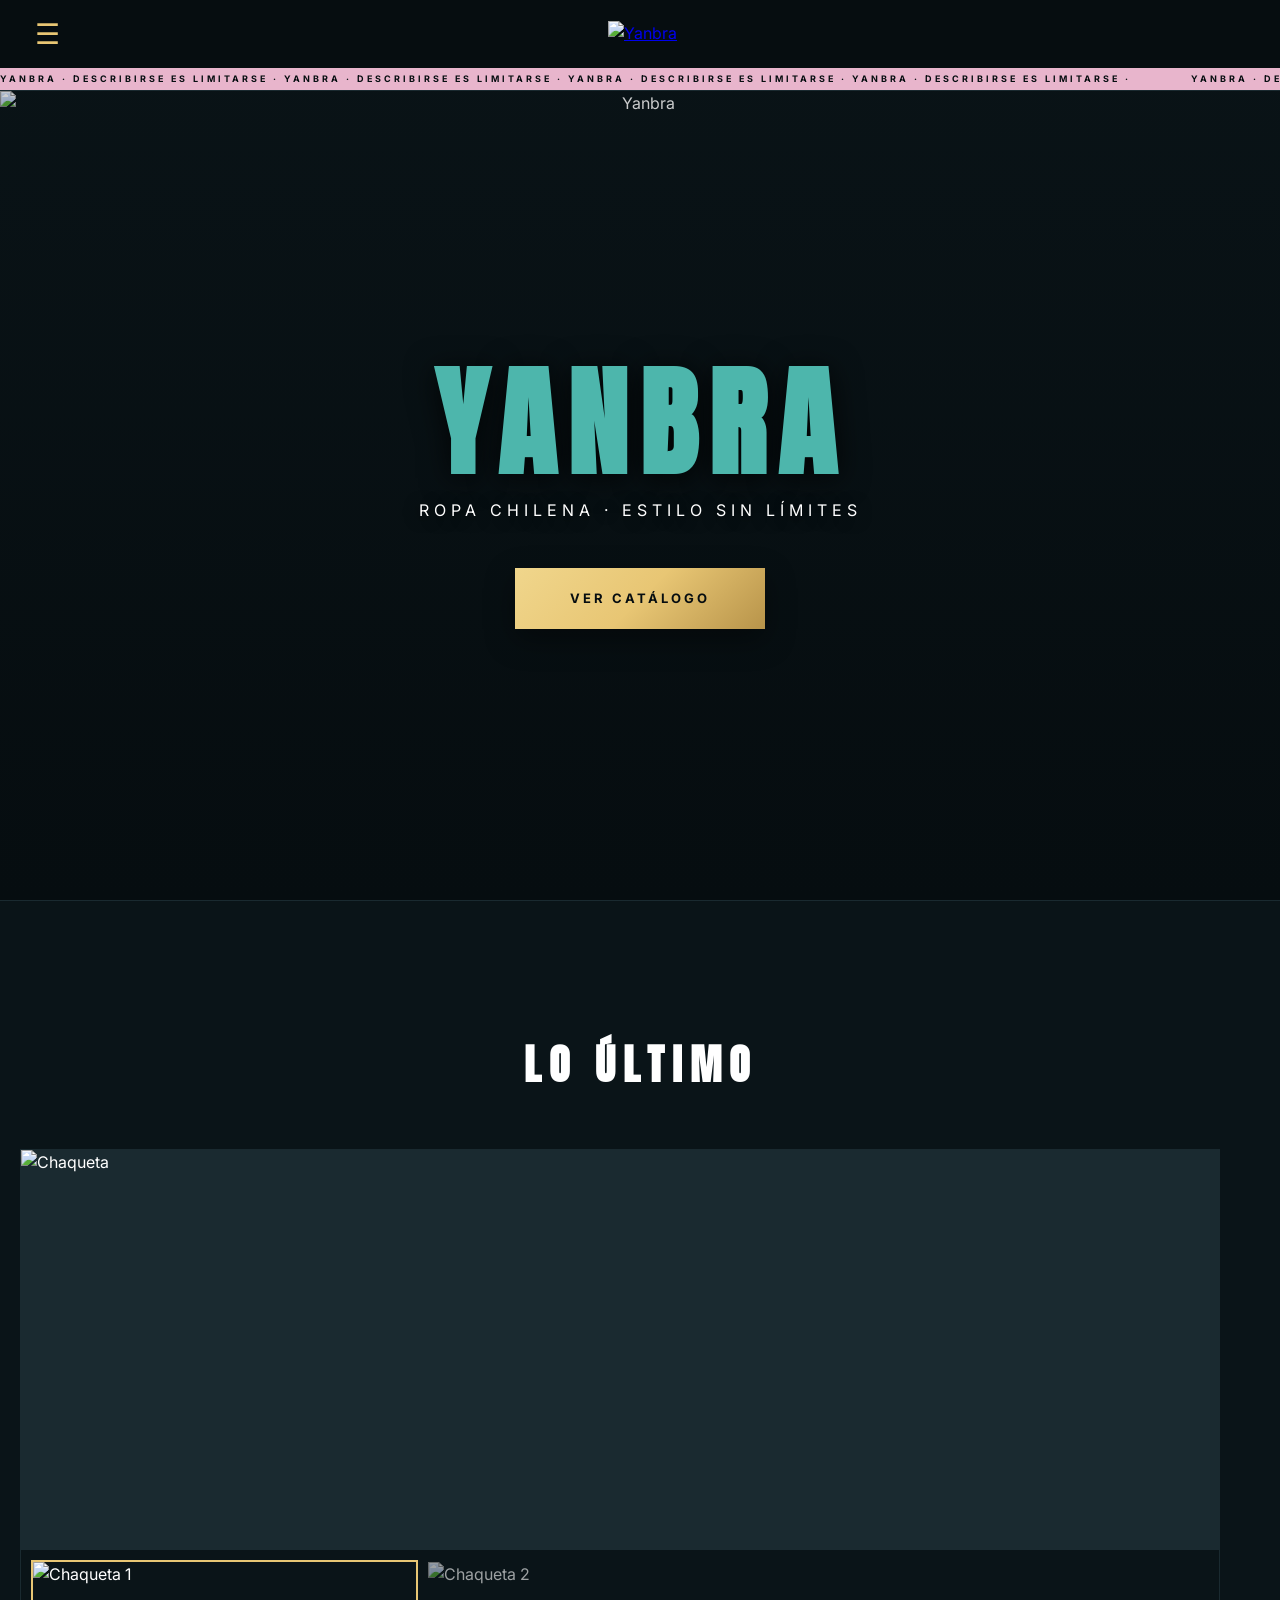
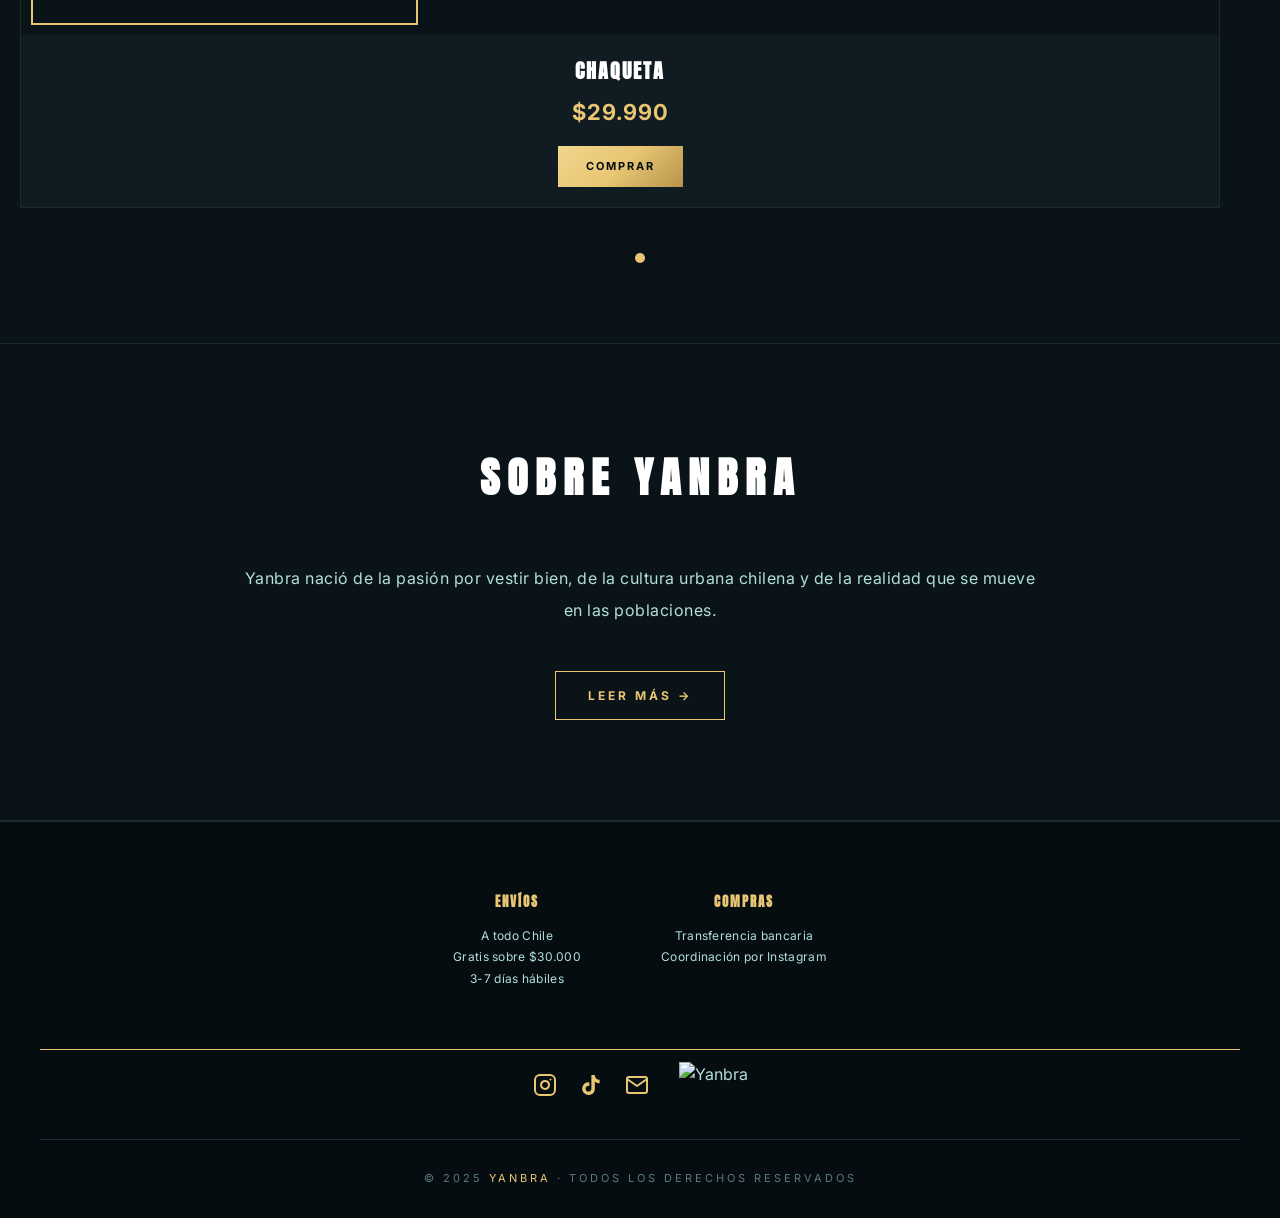
==== index.html @ bcee0ea9 "Update header and logo structure in index.html" ====
<!DOCTYPE html>
<html lang="es">
<head>
    <meta charset="UTF-8">
    <meta name="viewport" content="width=device-width, initial-scale=1.0">
    <title>Yanbra | Ropa Urbana</title>
    
    <!-- SEO -->
    <meta name="description" content="Yanbra - Ropa urbana chilena. Streetwear nacional con diseños propios. Envíos a todo Chile, gratis sobre $30.000.">
    <meta name="keywords" content="ropa urbana, streetwear, ropa chilena, yanbra, poleras oversize, hoodie, baggy">
    
    <!-- Open Graph -->
    <meta property="og:title" content="Yanbra | Ropa Urbana">
    <meta property="og:description" content="Ropa urbana chilena. Estilo sin límites.">
    <meta property="og:image" content="https://i.ibb.co/MD8GW7m9/IMG-3154.jpg">
    <meta property="og:type" content="website">
    
    <!-- Google Analytics -->
    <script async src="https://www.googletagmanager.com/gtag/js?id=G-N53K4M8FVQ"></script>
    <script>
      window.dataLayer = window.dataLayer || [];
      function gtag(){dataLayer.push(arguments);}
      gtag('js', new Date());
      gtag('config', 'G-N53K4M8FVQ');
    </script>
    
    <link rel="icon" type="image/png" href="https://i.ibb.co/v4tGFywN/IMG-3111.png">
    <link rel="stylesheet" href="Style.css">
</head>
<body>

<!-- SPLASH SCREEN -->
<div class="splash" id="splash">
    <img src="https://i.ibb.co/v4tGFywN/IMG-3111.png" alt="Yanbra">
</div>

<!-- OVERLAY -->
<div class="menu-overlay" id="menuOverlay" onclick="cerrarMenu()"></div>

<!-- MENÚ LATERAL -->
<div class="menu-lateral" id="menuLateral">
    <nav>
        <a href="index.html" class="activo">Inicio</a>
        <a href="catalogo.html">Catálogo</a>
        <a href="sobre.html">Sobre Yanbra</a>
        <a href="contacto.html">Contacto</a>
    </nav>
    
    <div class="menu-redes">
        <a href="https://ig.me/m/yanbra.cl" target="_blank" aria-label="Instagram">
            <svg xmlns="http://www.w3.org/2000/svg" width="24" height="24" viewBox="0 0 24 24" fill="none" stroke="currentColor" stroke-width="2" stroke-linecap="round" stroke-linejoin="round">
                <rect x="2" y="2" width="20" height="20" rx="5" ry="5"></rect>
                <path d="M16 11.37A4 4 0 1 1 12.63 8 4 4 0 0 1 16 11.37z"></path>
                <line x1="17.5" y1="6.5" x2="17.51" y2="6.5"></line>
            </svg>
        </a>
        <a href="https://tiktok.com/@yanbra.cl" target="_blank" aria-label="TikTok">
            <svg xmlns="http://www.w3.org/2000/svg" width="24" height="24" viewBox="0 0 24 24" fill="currentColor">
                <path d="M19.59 6.69a4.83 4.83 0 0 1-3.77-4.25V2h-3.45v13.67a2.89 2.89 0 0 1-5.2 1.74 2.89 2.89 0 0 1 2.31-4.64 2.93 2.93 0 0 1 .88.13V9.4a6.84 6.84 0 0 0-1-.05A6.33 6.33 0 0 0 5 20.1a6.34 6.34 0 0 0 10.86-4.43v-7a8.16 8.16 0 0 0 4.77 1.52v-3.4a4.85 4.85 0 0 1-1-.1z"/>
            </svg>
        </a>
        <a href="mailto:yanbra.cl@gmail.com" aria-label="Correo">
            <svg xmlns="http://www.w3.org/2000/svg" width="24" height="24" viewBox="0 0 24 24" fill="none" stroke="currentColor" stroke-width="2" stroke-linecap="round" stroke-linejoin="round">
                <rect x="2" y="4" width="20" height="16" rx="2"></rect>
                <path d="m22 6-10 7L2 6"></path>
            </svg>
        </a>
    </div>
</div>

<!-- HEADER CON LOGO 3D -->
<header>
    <button class="menu-btn" onclick="abrirMenu()" aria-label="Menú">☰</button>
    <a href="index.html" class="logo-container">
        <img src="https://i.ibb.co/v4tGFywN/IMG-3111.png" alt="Yanbra" class="logo-3d">
    </a>
    <div style="width: 40px;"></div>
</header>

<!-- MARQUESINA -->
<div class="marquesina">
    <p>YANBRA · DESCRIBIRSE ES LIMITARSE · YANBRA · DESCRIBIRSE ES LIMITARSE · YANBRA · DESCRIBIRSE ES LIMITARSE · YANBRA · DESCRIBIRSE ES LIMITARSE ·</p>
    <p>YANBRA · DESCRIBIRSE ES LIMITARSE · YANBRA · DESCRIBIRSE ES LIMITARSE · YANBRA · DESCRIBIRSE ES LIMITARSE · YANBRA · DESCRIBIRSE ES LIMITARSE ·</p>
</div>

<!-- HERO -->
<section class="hero">
    <img class="hero-imagen" src="https://i.ibb.co/MD8GW7m9/IMG-3154.jpg" alt="Yanbra">
    <div class="hero-overlay"></div>
    <div class="hero-contenido">
        <h1>YANBRA</h1>
        <p>Ropa chilena · Estilo sin límites</p>
        <a href="catalogo.html" class="btn">Ver catálogo</a>
    </div>
</section>

<!-- LO ÚLTIMO -->
<section class="catalogo" id="lo-ultimo">
    <h2 class="animar">Lo Último</h2>
    
    <div class="carrusel" id="carrusel-ultimo">
        
        <div class="producto">
            <div class="galeria">
                <img class="galeria-principal" id="foto-principal-chaqueta" src="https://i.ibb.co/PZ81bs0G/IMG-3226.jpg" alt="Chaqueta" onclick="abrirLightbox(this, 'Chaqueta')">
                <div class="galeria-miniaturas">
                    <img class="activa" src="https://i.ibb.co/PZ81bs0G/IMG-3226.jpg" onclick="cambiarFoto('foto-principal-chaqueta', this)" alt="Chaqueta 1">
                    <img src="https://i.ibb.co/23gwkY50/IMG-3227.jpg" onclick="cambiarFoto('foto-principal-chaqueta', this)" alt="Chaqueta 2">
                </div>
            </div>
            <div class="producto-info">
                <h3>Chaqueta</h3>
                <p class="precio">$29.990</p>
                <a href="https://ig.me/m/yanbra.cl" target="_blank" class="btn-comprar">Comprar</a>
            </div>
        </div>

    </div>

    <div class="carrusel-puntitos" id="carrusel-puntitos-ultimo"></div>
</section>

<!-- SOBRE YANBRA (preview) -->
<section class="sobre" id="sobre">
    <h2 class="animar">Sobre Yanbra</h2>
    
    <div class="sobre-contenido">
        <p class="animar">Yanbra nació de la pasión por vestir bien, de la cultura urbana chilena y de la realidad que se mueve en las poblaciones.</p>
        
        <a href="sobre.html" class="sobre-btn animar">Leer más →</a>
    </div>
</section>

<!-- FOOTER -->
<footer class="footer-completo">
    
    <div class="footer-info">
        <div class="footer-col">
            <h4 class="footer-titulo">ENVÍOS</h4>
            <ul class="footer-lista">
                <li>A todo Chile</li>
                <li>Gratis sobre $30.000</li>
                <li>3-7 días hábiles</li>
            </ul>
        </div>
        
        <div class="footer-col">
            <h4 class="footer-titulo">COMPRAS</h4>
            <ul class="footer-lista">
                <li>Transferencia bancaria</li>
                <li>Coordinación por Instagram</li>
            </ul>
        </div>
    </div>
    
    <!-- BARRA AL FINAL -->
    <div class="barra-flotante" id="barraFlotante">
        
        <div class="barra-redes">
            <a href="https://ig.me/m/yanbra.cl" target="_blank" aria-label="Instagram">
                <svg xmlns="http://www.w3.org/2000/svg" width="24" height="24" viewBox="0 0 24 24" fill="none" stroke="currentColor" stroke-width="2" stroke-linecap="round" stroke-linejoin="round">
                    <rect x="2" y="2" width="20" height="20" rx="5" ry="5"></rect>
                    <path d="M16 11.37A4 4 0 1 1 12.63 8 4 4 0 0 1 16 11.37z"></path>
                    <line x1="17.5" y1="6.5" x2="17.51" y2="6.5"></line>
                </svg>
            </a>
            <a href="https://tiktok.com/@yanbra.cl" target="_blank" aria-label="TikTok">
                <svg xmlns="http://www.w3.org/2000/svg" width="24" height="24" viewBox="0 0 24 24" fill="currentColor">
                    <path d="M19.59 6.69a4.83 4.83 0 0 1-3.77-4.25V2h-3.45v13.67a2.89 2.89 0 0 1-5.2 1.74 2.89 2.89 0 0 1 2.31-4.64 2.93 2.93 0 0 1 .88.13V9.4a6.84 6.84 0 0 0-1-.05A6.33 6.33 0 0 0 5 20.1a6.34 6.34 0 0 0 10.86-4.43v-7a8.16 8.16 0 0 0 4.77 1.52v-3.4a4.85 4.85 0 0 1-1-.1z"/>
                </svg>
            </a>
            <a href="mailto:yanbra.cl@gmail.com" aria-label="Correo">
                <svg xmlns="http://www.w3.org/2000/svg" width="24" height="24" viewBox="0 0 24 24" fill="none" stroke="currentColor" stroke-width="2" stroke-linecap="round" stroke-linejoin="round">
                    <rect x="2" y="4" width="20" height="16" rx="2"></rect>
                    <path d="m22 6-10 7L2 6"></path>
                </svg>
            </a>
        </div>
        
        <div class="barra-logo logo-container" onclick="volverArriba()">
            <img src="https://i.ibb.co/v4tGFywN/IMG-3111.png" alt="Yanbra" class="logo-3d">
        </div>
        
    </div>
    
    <div class="footer-copy">
        © 2025 <span>Yanbra</span> · Todos los derechos reservados
    </div>
    
</footer>

<script src="Scripts.js"></script>
</body>
</html>
---- Style.css ----
@import url('https://fonts.googleapis.com/css2?family=Anton&family=Inter:wght@300;400;600;700&display=swap');

* {
    margin: 0;
    padding: 0;
    box-sizing: border-box;
    font-family: 'Inter', sans-serif;
}

body {
    background-color: #0a1418;
    color: #ffffff;
    line-height: 1.6;
}

/* SPLASH SCREEN */
.splash {
    position: fixed;
    top: 0;
    left: 0;
    width: 100%;
    height: 100%;
    background-color: #060d10;
    display: flex;
    justify-content: center;
    align-items: center;
    z-index: 9999;
    transition: opacity 0.6s ease, visibility 0.6s ease;
}

.splash.oculto {
    opacity: 0;
    visibility: hidden;
}

.splash img {
    width: 200px;
    height: auto;
    animation: splashZoom 1.5s ease-in-out forwards;
}

@keyframes splashZoom {
    0% { opacity: 0; transform: scale(0.5); }
    30% { opacity: 1; transform: scale(1); }
    100% { opacity: 1; transform: scale(1.15); }
}

/* HEADER */
header {
    background-color: #060d10;
    padding: 12px 25px;
    display: flex;
    justify-content: space-between;
    align-items: center;
    position: sticky;
    top: 0;
    z-index: 100;
    border-bottom: none;
}

.logo img {
    height: 90px;
    width: auto;
    display: block;
}

/* MENÚ HAMBURGUESA */
.menu-btn {
    background: transparent;
    border: none;
    color: #e8c674;
    font-size: 28px;
    cursor: pointer;
    padding: 5px 10px;
    display: flex;
    align-items: center;
    justify-content: center;
    transition: color 0.3s;
    z-index: 1001;
    position: relative;
}

.menu-btn:hover {
    color: #e8b5cc;
}

/* MENÚ LATERAL */
.menu-lateral {
    position: fixed;
    top: 0;
    left: -100%;
    width: 85%;
    max-width: 380px;
    height: 100vh;
    background-color: #060d10;
    z-index: 1000;
    transition: left 0.4s ease;
    overflow-y: auto;
    padding: 100px 30px 40px 30px;
    border-right: 1px solid #e8c674;
}

.menu-lateral.abierto {
    left: 0;
}

.menu-lateral nav {
    display: flex;
    flex-direction: column;
    gap: 5px;
}

.menu-lateral nav a {
    color: #ffffff;
    text-decoration: none;
    font-family: 'Anton', sans-serif;
    font-size: 24px;
    letter-spacing: 3px;
    text-transform: uppercase;
    padding: 15px 0;
    border-bottom: 1px solid #1a2a30;
    transition: color 0.3s, padding-left 0.3s;
}

.menu-lateral nav a:hover {
    color: #e8c674;
    padding-left: 10px;
}

.menu-lateral nav a.activo {
    color: #4db6ac;
}

/* REDES EN MENÚ */
.menu-redes {
    display: flex;
    gap: 20px;
    margin-top: 40px;
    justify-content: center;
    padding-top: 30px;
    border-top: 1px solid #1a2a30;
}

.menu-redes a {
    color: #e8c674;
    display: flex;
    align-items: center;
    transition: color 0.3s, transform 0.3s;
}

.menu-redes a:hover {
    color: #e8b5cc;
    transform: translateY(-2px);
}

/* OVERLAY */
.menu-overlay {
    position: fixed;
    top: 0;
    left: 0;
    width: 100%;
    height: 100vh;
    background-color: rgba(0, 0, 0, 0.7);
    z-index: 999;
    opacity: 0;
    visibility: hidden;
    transition: opacity 0.4s ease, visibility 0.4s ease;
}

.menu-overlay.abierto {
    opacity: 1;
    visibility: visible;
}

/* MARQUESINA */
.marquesina {
    background-color: #e8b5cc;
    color: #060d10;
    padding: 4px 0;
    overflow: hidden;
    white-space: nowrap;
    border-bottom: 1px solid #1a2a30;
    display: flex;
}

.marquesina p {
    display: inline-block;
    padding-left: 0%;
    animation: marquesina 80s linear infinite;
    font-size: 9px;
    font-weight: 700;
    letter-spacing: 3px;
    text-transform: uppercase;
    flex-shrink: 0;
    padding-right: 60px;
}

@keyframes marquesina {
    0% { transform: translateX(0); }
    100% { transform: translateX(-100%); }
}

/* HERO */
.hero {
    height: 90vh;
    position: relative;
    display: flex;
    flex-direction: column;
    justify-content: center;
    align-items: center;
    text-align: center;
    padding: 20px;
    overflow: hidden;
    border-bottom: 1px solid #1a2a30;
}

.hero-imagen {
    position: absolute;
    top: 0;
    left: 0;
    width: 100%;
    height: 100%;
    object-fit: cover;
    z-index: 1;
    animation: kenburns 10s ease-in-out infinite alternate;
}

@keyframes kenburns {
    0% { transform: scale(1) translate(0, 0); }
    100% { transform: scale(1.25) translate(-3%, -3%); }
}

.hero-overlay {
    position: absolute;
    top: 0;
    left: 0;
    width: 100%;
    height: 100%;
    background: linear-gradient(
        to bottom,
        rgba(6, 13, 16, 0.2) 0%,
        rgba(6, 13, 16, 0.5) 40%,
        rgba(6, 13, 16, 0.85) 75%,
        rgba(6, 13, 16, 1) 100%
    );
    z-index: 2;
}

.hero-contenido {
    position: relative;
    z-index: 3;
    display: flex;
    flex-direction: column;
    align-items: center;
}

.hero h1 {
    font-family: 'Anton', sans-serif;
    font-size: 120px;
    letter-spacing: 12px;
    color: #4db6ac;
    margin-bottom: 15px;
    line-height: 1;
    text-shadow: 0 4px 30px rgba(0, 0, 0, 0.8);
}

.hero p {
    font-size: 16px;
    color: #ffffff;
    letter-spacing: 5px;
    margin-bottom: 45px;
    text-transform: uppercase;
    font-weight: 400;
    text-shadow: 0 2px 15px rgba(0, 0, 0, 0.9);
}

.btn {
    background: linear-gradient(135deg, #f0d68c 0%, #e8c674 50%, #b8944a 100%);
    border: none;
    color: #060d10;
    padding: 20px 55px;
    font-size: 13px;
    letter-spacing: 3px;
    cursor: pointer;
    text-decoration: none;
    font-weight: 700;
    text-transform: uppercase;
    transition: all 0.3s;
    box-shadow: 0 10px 30px rgba(0, 0, 0, 0.4);
}

.btn:hover {
    background: #e8b5cc;
    color: #060d10;
    transform: translateY(-2px);
}

/* SOBRE YANBRA */
.sobre {
    padding: 100px 40px;
    background-color: #0a1418;
    border-top: 1px solid #1a2a30;
    border-bottom: 1px solid #1a2a30;
    text-align: center;
}

.sobre h2 {
    font-family: 'Anton', sans-serif;
    font-size: 42px;
    letter-spacing: 8px;
    color: #ffffff;
    margin-bottom: 50px;
    text-transform: uppercase;
}

.sobre-contenido {
    max-width: 800px;
    margin: 0 auto;
}

.sobre-contenido p {
    font-size: 16px;
    line-height: 2;
    color: #b2dfdb;
    letter-spacing: 0.5px;
    margin-bottom: 25px;
}

.sobre-frase {
    font-family: 'Anton', sans-serif;
    font-size: 28px;
    letter-spacing: 6px;
    color: #e8c674;
    text-transform: uppercase;
    margin-top: 40px;
    margin-bottom: 0 !important;
}

.sobre-btn {
    display: inline-block;
    background: transparent;
    border: 1px solid #e8c674;
    color: #e8c674;
    padding: 14px 32px;
    text-decoration: none;
    font-weight: 700;
    letter-spacing: 3px;
    font-size: 12px;
    text-transform: uppercase;
    transition: all 0.3s;
    margin-top: 20px;
}

.sobre-btn:hover {
    background: #e8c674;
    color: #060d10;
    transform: translateY(-2px);
}

/* CATÁLOGO */
.catalogo {
    padding: 130px 0 80px 0;
    background-color: #0a1418;
}

.catalogo h2 {
    text-align: center;
    font-family: 'Anton', sans-serif;
    font-size: 42px;
    letter-spacing: 8px;
    color: #ffffff;
    margin-bottom: 50px;
    text-transform: uppercase;
}

.carrusel {
    display: flex;
    overflow-x: auto;
    scroll-snap-type: x mandatory;
    scroll-behavior: smooth;
    width: 100%;
    gap: 20px;
    padding: 0 20px 20px 20px;
    -webkit-overflow-scrolling: touch;
    scrollbar-width: none;
}

.carrusel::-webkit-scrollbar {
    display: none;
}

.carrusel .producto {
    flex: 0 0 calc(100% - 40px);
    max-width: calc(100% - 40px);
    scroll-snap-align: center;
    background-color: #101c21;
    border: 1px solid #1a2a30;
    overflow: hidden;
    transition: border-color 0.3s;
}

.carrusel .producto:hover {
    border-color: #e8c674;
}

.galeria {
    width: 100%;
}

.galeria-principal {
    width: 100%;
    height: 400px;
    object-fit: cover;
    background-color: #1a2a30;
    display: block;
    cursor: pointer;
}

.producto-simple {
    width: 100%;
    height: 400px;
    object-fit: cover;
    background-color: #1a2a30;
    display: block;
    cursor: pointer;
}

.galeria-miniaturas {
    display: flex;
    gap: 8px;
    padding: 10px;
    background-color: #0a1418;
}

.galeria-miniaturas img {
    width: calc(33.33% - 6px);
    height: 65px;
    object-fit: cover;
    cursor: pointer;
    border: 2px solid transparent;
    transition: border-color 0.3s;
    opacity: 0.6;
}

.galeria-miniaturas img:hover {
    opacity: 1;
}

.galeria-miniaturas img.activa {
    border-color: #e8c674;
    opacity: 1;
}

.producto-info {
    padding: 20px;
    text-align: center;
}

.producto-info h3 {
    font-family: 'Anton', sans-serif;
    font-size: 20px;
    letter-spacing: 2px;
    color: #ffffff;
    margin-bottom: 8px;
    text-transform: uppercase;
}

.precio {
    color: #e8c674;
    font-size: 22px;
    font-weight: 700;
    margin-bottom: 16px;
    letter-spacing: 1px;
}

.btn-comprar {
    display: inline-block;
    background: linear-gradient(135deg, #f0d68c 0%, #e8c674 50%, #b8944a 100%);
    color: #060d10;
    padding: 12px 28px;
    text-decoration: none;
    font-size: 11px;
    letter-spacing: 2px;
    font-weight: 700;
    text-transform: uppercase;
    transition: all 0.3s;
}

.btn-comprar:hover {
    background: #e8b5cc;
    color: #060d10;
}

.carrusel-puntitos {
    display: flex;
    gap: 10px;
    justify-content: center;
    margin-top: 25px;
}

.carrusel-puntito {
    width: 10px;
    height: 10px;
    border-radius: 50%;
    background-color: rgba(255, 255, 255, 0.3);
    cursor: pointer;
    transition: background-color 0.3s;
}

.carrusel-puntito.activo {
    background-color: #e8c674;
}

/* LIGHTBOX */
.lightbox {
    display: none;
    position: fixed;
    top: 0;
    left: 0;
    width: 100%;
    height: 100%;
    background-color: rgba(0, 0, 0, 0.96);
    z-index: 1000;
    flex-direction: column;
    justify-content: center;
    align-items: center;
    overflow: hidden;
}
.lightbox.abierto {
    display: flex;
}

.lightbox-cabecera {
    position: absolute;
    top: 0;
    left: 0;
    right: 0;
    display: flex;
    justify-content: space-between;
    align-items: center;
    padding: 10px 15px;
    z-index: 10;
    background: linear-gradient(to bottom, rgba(0,0,0,0.85), transparent);
}

.lightbox-titulo {
    font-family: 'Anton', sans-serif;
    font-size: 16px;
    letter-spacing: 2px;
    color: #ffffff;
    text-transform: uppercase;
}

.lightbox-contador {
    color: #e8c674;
    font-size: 14px;
    font-weight: 700;
    letter-spacing: 2px;
}

.cerrar {
    font-size: 36px;
    color: #e8c674;
    cursor: pointer;
    font-weight: 300;
    line-height: 1;
}

.cerrar:hover {
    color: #e8b5cc;
}

.lightbox-contenedor {
    display: flex;
    justify-content: center;
    align-items: center;
    width: 100%;
    height: 100%;
    padding: 45px 5px 55px 5px;
}

.lightbox img {
    max-width: 98%;
    max-height: 98%;
    object-fit: contain;
    border: 2px solid #e8c674;
}

.lightbox-pie {
    position: absolute;
    bottom: 0;
    left: 0;
    right: 0;
    display: flex;
    justify-content: center;
    align-items: center;
    padding: 15px 20px;
    z-index: 10;
    background: linear-gradient(to top, rgba(0,0,0,0.7), transparent);
}

.puntitos {
    display: flex;
    gap: 10px;
}

.puntito {
    width: 10px;
    height: 10px;
    border-radius: 50%;
    background-color: rgba(255, 255, 255, 0.3);
    cursor: pointer;
}

.puntito.activo {
    background-color: #e8c674;
}

.flecha {
    position: absolute;
    top: 50%;
    transform: translateY(-50%);
    font-size: 40px;
    color: #e8c674;
    cursor: pointer;
    padding: 20px;
    z-index: 10;
}

.flecha-izq { left: 5px; }
.flecha-der { right: 5px; }

/* CONTACTO */
.contacto {
    padding: 90px 40px;
    text-align: center;
    background-color: #060d10;
    border-top: 1px solid #1a2a30;
}

.contacto h2 {
    font-family: 'Anton', sans-serif;
    font-size: 38px;
    letter-spacing: 8px;
    color: #ffffff;
    margin-bottom: 25px;
    text-transform: uppercase;
}

.contacto p {
    color: #b2dfdb;
    margin-bottom: 35px;
    font-size: 14px;
    letter-spacing: 1px;
}

.botones-contacto {
    display: flex;
    gap: 15px;
    justify-content: center;
    flex-wrap: wrap;
}

.instagram,
.tiktok,
.correo {
    display: inline-block;
    background: transparent;
    border: 1px solid #e8c674;
    color: #e8c674;
    padding: 16px 35px;
    text-decoration: none;
    font-weight: 700;
    letter-spacing: 3px;
    font-size: 12px;
    text-transform: uppercase;
    transition: all 0.3s;
}

.instagram:hover,
.tiktok:hover,
.correo:hover {
    background: #e8b5cc;
    color: #060d10;
    border-color: #e8b5cc;
}

/* FOOTER */
.footer-completo {
    background-color: #060d10;
    padding: 70px 40px 30px 40px;
    border-top: 1px solid #1a2a30;
    color: #b2dfdb;
}

.footer-info {
    display: flex;
    justify-content: center;
    gap: 80px;
    max-width: 800px;
    margin: 0 auto 60px auto;
    text-align: center;
}

.footer-col {
    display: flex;
    flex-direction: column;
    align-items: center;
}

.footer-titulo {
    font-family: 'Anton', sans-serif;
    font-size: 13px;
    letter-spacing: 2px;
    color: #e8c674;
    margin-bottom: 12px;
    text-transform: uppercase;
}

.footer-lista {
    list-style: none;
    padding: 0;
    text-align: center;
}

.footer-lista li {
    color: #b2dfdb;
    font-size: 12px;
    letter-spacing: 0.3px;
    line-height: 1.8;
}

.footer-faq {
    max-width: 800px;
    margin: 0 auto 40px auto;
}

.footer-titulo-faq {
    font-family: 'Anton', sans-serif;
    font-size: 16px;
    letter-spacing: 3px;
    color: #ffffff;
    text-align: center;
    margin-bottom: 25px;
    text-transform: uppercase;
}

.faq-item {
    border-bottom: 1px solid #1a2a30;
}

.faq-pregunta {
    width: 100%;
    background: transparent;
    border: none;
    color: #ffffff;
    font-family: 'Inter', sans-serif;
    font-size: 14px;
    font-weight: 600;
    letter-spacing: 1px;
    text-align: left;
    padding: 20px 0;
    cursor: pointer;
    display: flex;
    justify-content: space-between;
    align-items: center;
    transition: color 0.3s;
}

.faq-pregunta:hover {
    color: #e8c674;
}

.faq-icono {
    color: #e8c674;
    font-size: 20px;
    font-weight: 300;
    transition: transform 0.3s;
    flex-shrink: 0;
    margin-left: 20px;
}

.faq-item.activo .faq-icono {
    transform: rotate(45deg);
}

.faq-respuesta {
    max-height: 0;
    overflow: hidden;
    transition: max-height 0.4s ease, padding 0.4s ease;
}

.faq-item.activo .faq-respuesta {
    max-height: 300px;
    padding-bottom: 20px;
}

.faq-respuesta p {
    color: #b2dfdb;
    font-size: 13px;
    letter-spacing: 0.5px;
    line-height: 1.8;
}

.footer-copy {
    text-align: center;
    color: #5a7a80;
    font-size: 11px;
    letter-spacing: 3px;
    padding-top: 30px;
    border-top: 1px solid #1a2a30;
    text-transform: uppercase;
}

.footer-copy span {
    color: #e8c674;
}

/* BARRA AL FINAL */
.barra-flotante {
    position: relative;
    height: 70px;
    background-color: #060d10;
    border-top: 1px solid #e8c674;
    display: flex;
    justify-content: center;
    align-items: center;
    padding: 0 20px;
    margin-top: 20px;
    margin-bottom: 20px;
    gap: 30px;
}

.barra-redes {
    display: flex;
    gap: 22px;
    align-items: center;
}

.barra-redes a {
    color: #e8c674;
    display: flex;
    align-items: center;
    transition: color 0.3s, transform 0.3s;
}

.barra-redes a:hover {
    color: #e8b5cc;
    transform: translateY(-2px);
}

.barra-logo {
    cursor: pointer;
    display: flex;
    align-items: center;
    justify-content: center;
    transition: transform 0.3s;
}

.barra-logo img {
    height: 45px;
    width: auto;
    display: block;
}

.barra-logo:hover {
    transform: scale(1.1);
}

/* ANIMACIONES */
.animar {
    opacity: 0;
    transform: translateY(40px);
    transition: opacity 1s ease, transform 1s ease;
}

.animar.visible {
    opacity: 1;
    transform: translateY(0);
}
/* CATEGORÍAS */
.categoria {
    padding: 30px 0 20px 0;
    border-top: 1px solid #1a2a30;
}

.categoria:first-of-type {
    border-top: none;
    padding-top: 0;
}

.categoria-titulo {
    font-family: 'Anton', sans-serif;
    font-size: 26px;
    letter-spacing: 5px;
    color: #e8c674;
    text-align: center;
    margin-bottom: 25px;
    text-transform: uppercase;
}

/* RESPONSIVE */
@media (max-width: 768px) {
    header {
        padding: 10px 15px;
    }
    .logo img {
        height: 60px;
    }
    .menu-btn {
        font-size: 26px;
    }
    .menu-lateral {
        width: 85%;
        padding: 90px 25px 30px 25px;
    }
    .menu-lateral nav a {
        font-size: 20px;
        letter-spacing: 2px;
        padding: 13px 0;
    }
    .marquesina p {
        font-size: 7px;
        letter-spacing: 2px;
    }
    .hero h1 {
        font-size: 70px;
        letter-spacing: 8px;
    }
    .hero p {
        font-size: 13px;
        letter-spacing: 3px;
    }
    .sobre {
        padding: 70px 25px;
    }
    .sobre h2 {
        font-size: 28px;
        letter-spacing: 5px;
        margin-bottom: 30px;
    }
    .sobre-contenido p {
        font-size: 14px;
        line-height: 1.9;
    }
    .sobre-frase {
        font-size: 20px;
        letter-spacing: 3px;
    }
    .sobre-btn {
        padding: 12px 24px;
        font-size: 11px;
        letter-spacing: 2px;
    }
    .catalogo {
        padding: 90px 0 60px 0;
    }
    .catalogo h2 {
        font-size: 28px;
        letter-spacing: 5px;
        margin-bottom: 30px;
    }
    .carrusel {
        padding: 0 15px 15px 15px;
        gap: 15px;
    }
    .carrusel .producto {
        flex: 0 0 calc(100% - 30px);
        max-width: calc(100% - 30px);
    }
    .galeria-principal,
    .producto-simple {
        height: 380px;
    }
    .contacto h2 {
        font-size: 28px;
    }
    .footer-completo {
        padding: 50px 25px 25px 25px;
    }
    .footer-info {
        gap: 40px;
        margin-bottom: 40px;
    }
    .footer-titulo {
        font-size: 12px;
        letter-spacing: 1.5px;
    }
    .footer-titulo-faq {
        font-size: 14px;
        letter-spacing: 2px;
    }
    .faq-pregunta {
        font-size: 13px;
        padding: 18px 0;
    }
    .barra-flotante {
        height: 60px;
        padding: 0 15px;
        margin-top: 15px;
        margin-bottom: 15px;
        gap: 20px;
    }
    .barra-redes {
        gap: 18px;
    }
    .barra-redes svg {
        width: 22px;
        height: 22px;
    }
    .barra-logo img {
        height: 40px;
    }
    .categoria {
        padding: 20px 0 15px 0;
    }
    .categoria-titulo {
        font-size: 20px;
        letter-spacing: 3px;
        margin-bottom: 20px;
    }
}
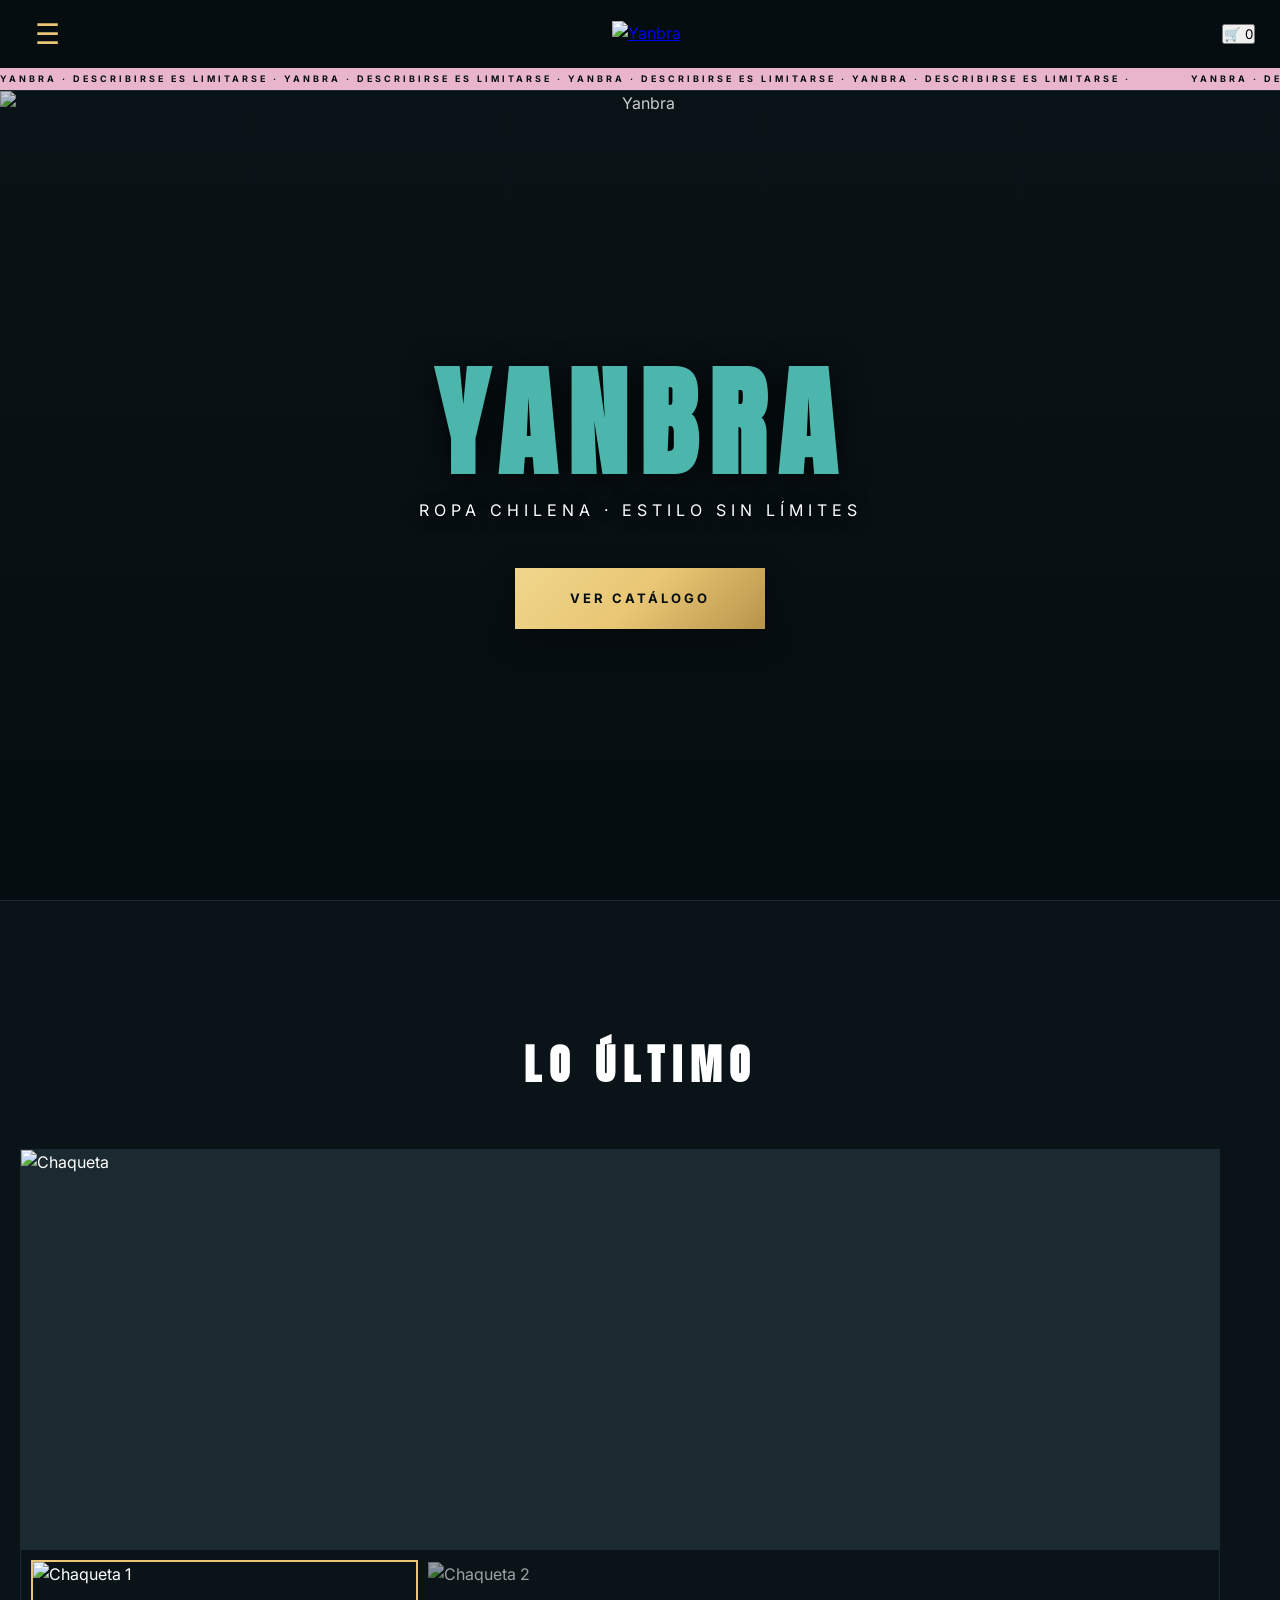
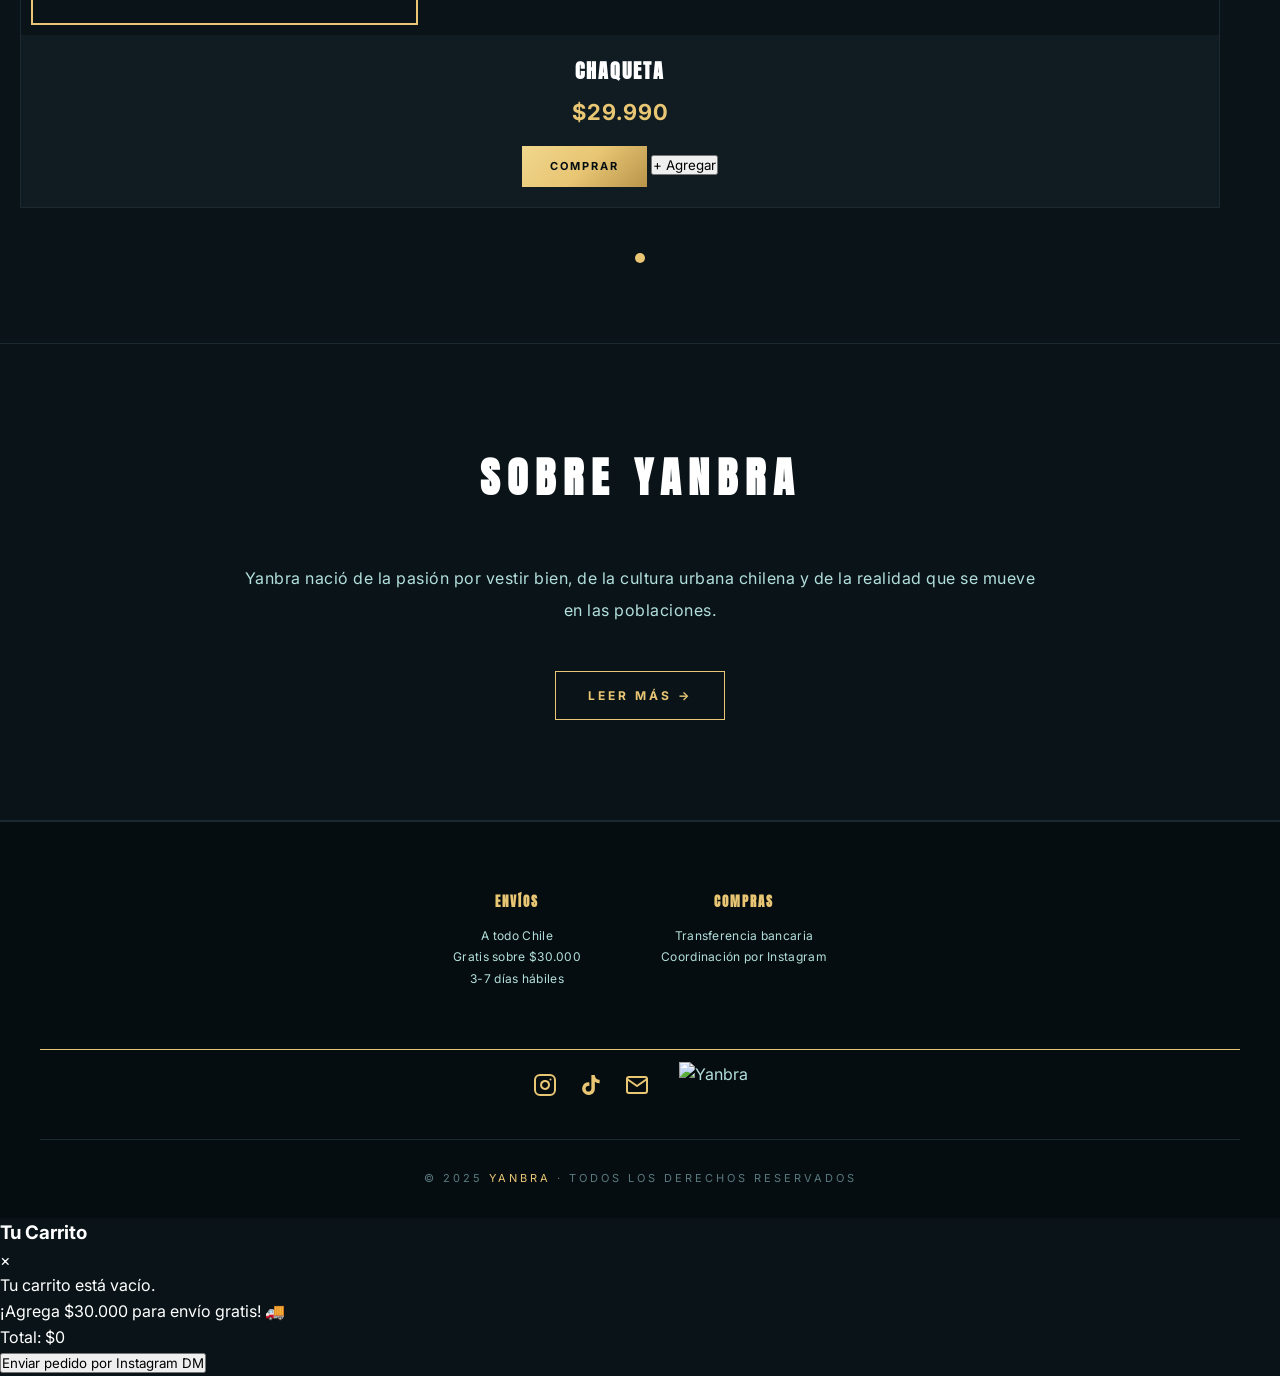
==== commit a003b1be: "Update HTML for menu and cart functionality" ====
--- a/index.html
+++ b/index.html
@@ -34,7 +34,7 @@
     <img src="https://i.ibb.co/v4tGFywN/IMG-3111.png" alt="Yanbra">
 </div>
 
-<!-- OVERLAY -->
+<!-- OVERLAY MENÚ -->
 <div class="menu-overlay" id="menuOverlay" onclick="cerrarMenu()"></div>
 
 <!-- MENÚ LATERAL -->
@@ -68,13 +68,15 @@
     </div>
 </div>
 
-<!-- HEADER CON LOGO 3D -->
+<!-- HEADER CON LOGO 3D Y BOTÓN CARRITO -->
 <header>
     <button class="menu-btn" onclick="abrirMenu()" aria-label="Menú">☰</button>
     <a href="index.html" class="logo-container">
         <img src="https://i.ibb.co/v4tGFywN/IMG-3111.png" alt="Yanbra" class="logo-3d">
     </a>
-    <div style="width: 40px;"></div>
+    <button class="carrito-btn" onclick="abrirCarrito()" aria-label="Carrito">
+        🛒 <span id="carritoContador">0</span>
+    </button>
 </header>
 
 <!-- MARQUESINA -->
@@ -111,7 +113,10 @@
             <div class="producto-info">
                 <h3>Chaqueta</h3>
                 <p class="precio">$29.990</p>
-                <a href="https://ig.me/m/yanbra.cl" target="_blank" class="btn-comprar">Comprar</a>
+                <div class="acciones-producto">
+                    <a href="https://ig.me/m/yanbra.cl" target="_blank" class="btn-comprar">Comprar</a>
+                    <button class="btn-agregar" onclick="agregarAlCarrito('Chaqueta', 29990, 'https://i.ibb.co/PZ81bs0G/IMG-3226.jpg')">+ Agregar</button>
+                </div>
             </div>
         </div>
 
@@ -189,6 +194,30 @@
     
 </footer>
 
+<!-- PANEL LATERAL DEL CARRITO -->
+<div class="carrito-overlay" id="carritoOverlay" onclick="cerrarCarrito()"></div>
+<div class="carrito-lateral" id="carritoLateral">
+    <div class="carrito-header">
+        <h3>Tu Carrito</h3>
+        <span class="cerrar-carrito" onclick="cerrarCarrito()">&times;</span>
+    </div>
+    
+    <div class="carrito-items" id="carritoItems">
+        <p class="carrito-vacio">Tu carrito está vacío.</p>
+    </div>
+
+    <div class="carrito-footer">
+        <div class="envio-aviso" id="envioAviso">
+            ¡Agrega $30.000 para envío gratis! 🚚
+        </div>
+        <div class="carrito-total">
+            <span>Total:</span>
+            <span id="carritoTotalPrecio">$0</span>
+        </div>
+        <button class="btn-enviar-pedido" onclick="enviarPedidoInstagram()">Enviar pedido por Instagram DM</button>
+    </div>
+</div>
+
 <script src="Scripts.js"></script>
 </body>
 </html>
--- a/Style.css
+++ b/Style.css
@@ -867,6 +867,39 @@
     transform: scale(1.1);
 }
 
+/* =========================================
+   EFECTO 3D PARA EL LOGO (Estilo Stodak)
+========================================= */
+.logo-container {
+    perspective: 1000px;
+    display: inline-flex;
+    align-items: center;
+    justify-content: center;
+}
+
+.logo-3d {
+    width: auto;
+    max-height: 90px; /* Se ajusta al alto original del header */
+    display: block;
+    transform-style: preserve-3d;
+    animation: girarLogo3D 6s linear infinite;
+}
+
+/* Animación de giro horizontal en el eje Y */
+@keyframes girarLogo3D {
+    0% {
+        transform: rotateY(0deg);
+    }
+    100% {
+        transform: rotateY(360deg);
+    }
+}
+
+/* Pausar el giro al pasar el cursor por encima (opcional) */
+.logo-container:hover .logo-3d {
+    animation-play-state: paused;
+}
+
 /* ANIMACIONES */
 .animar {
     opacity: 0;
@@ -878,6 +911,7 @@
     opacity: 1;
     transform: translateY(0);
 }
+
 /* CATEGORÍAS */
 .categoria {
     padding: 30px 0 20px 0;
@@ -906,6 +940,9 @@
     }
     .logo img {
         height: 60px;
+    }
+    .logo-3d {
+        max-height: 60px; /* Ajuste proporcional para celulares */
     }
     .menu-btn {
         font-size: 26px;
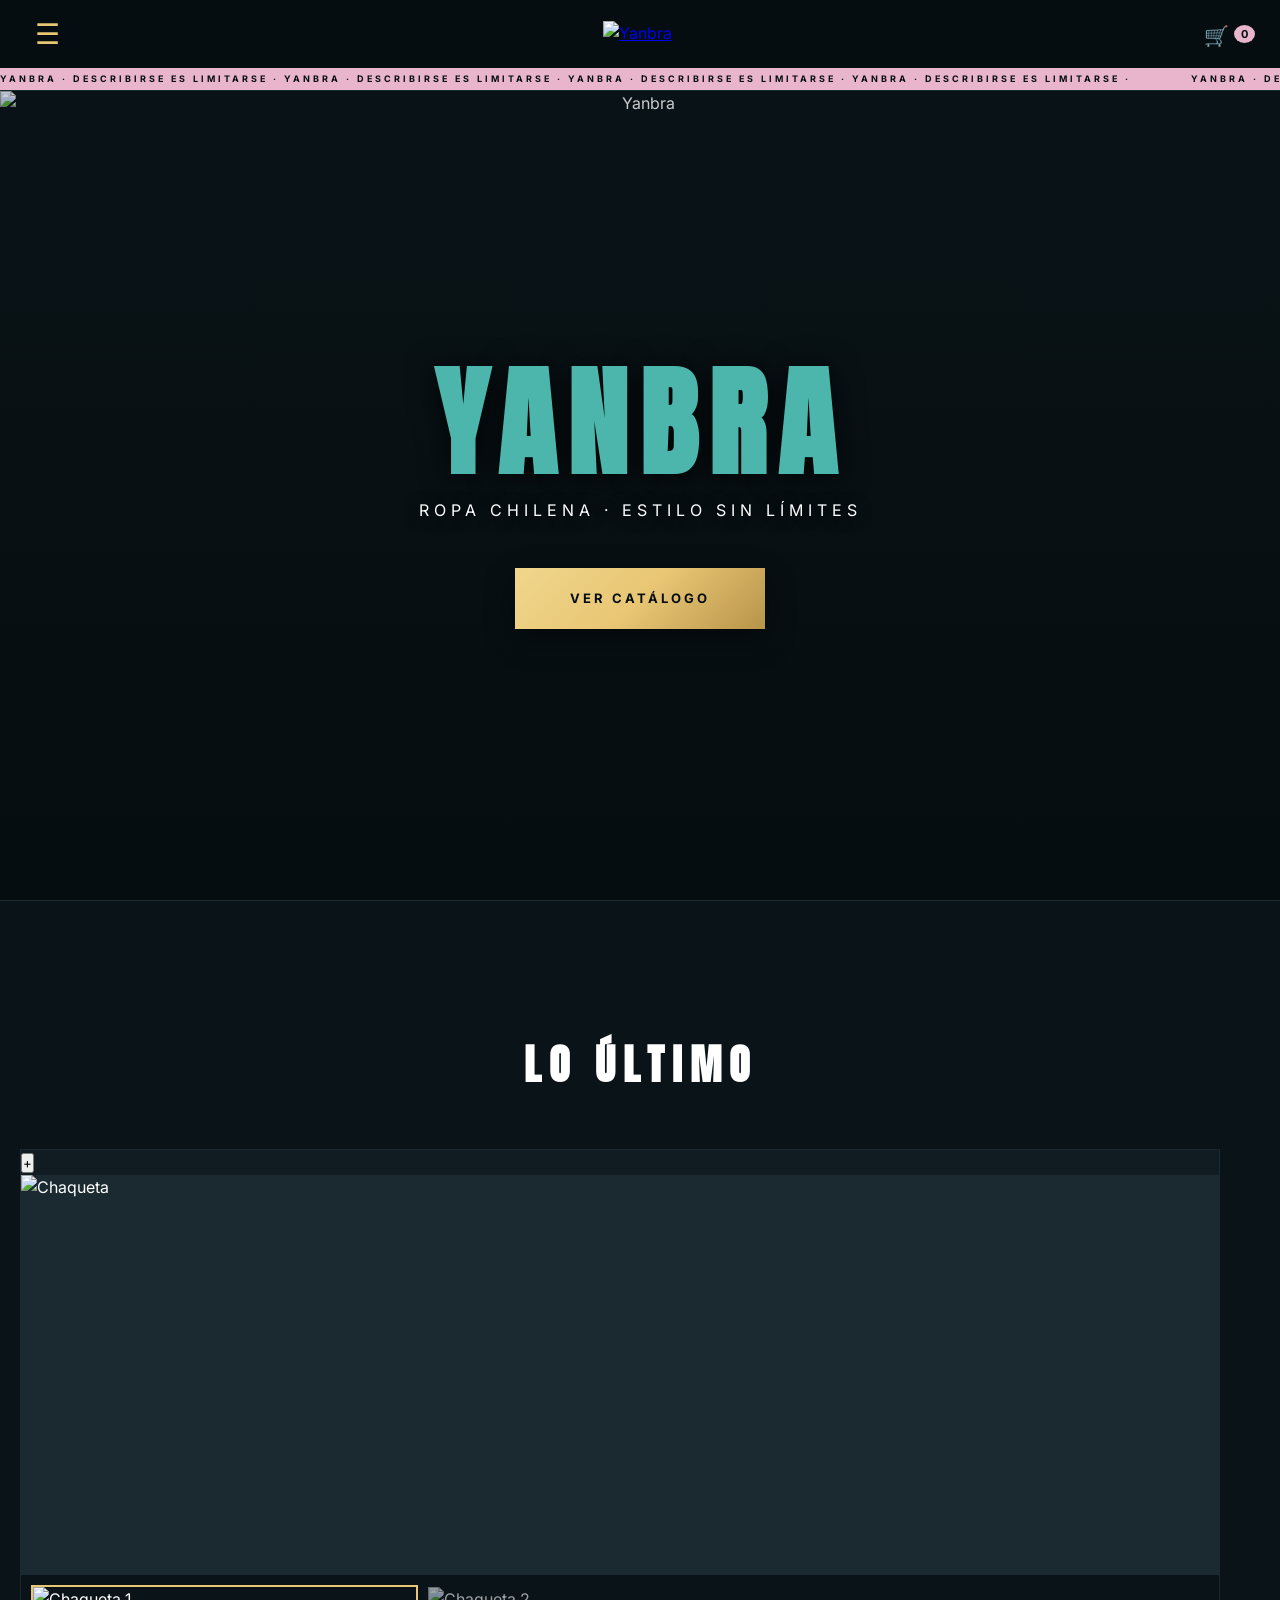
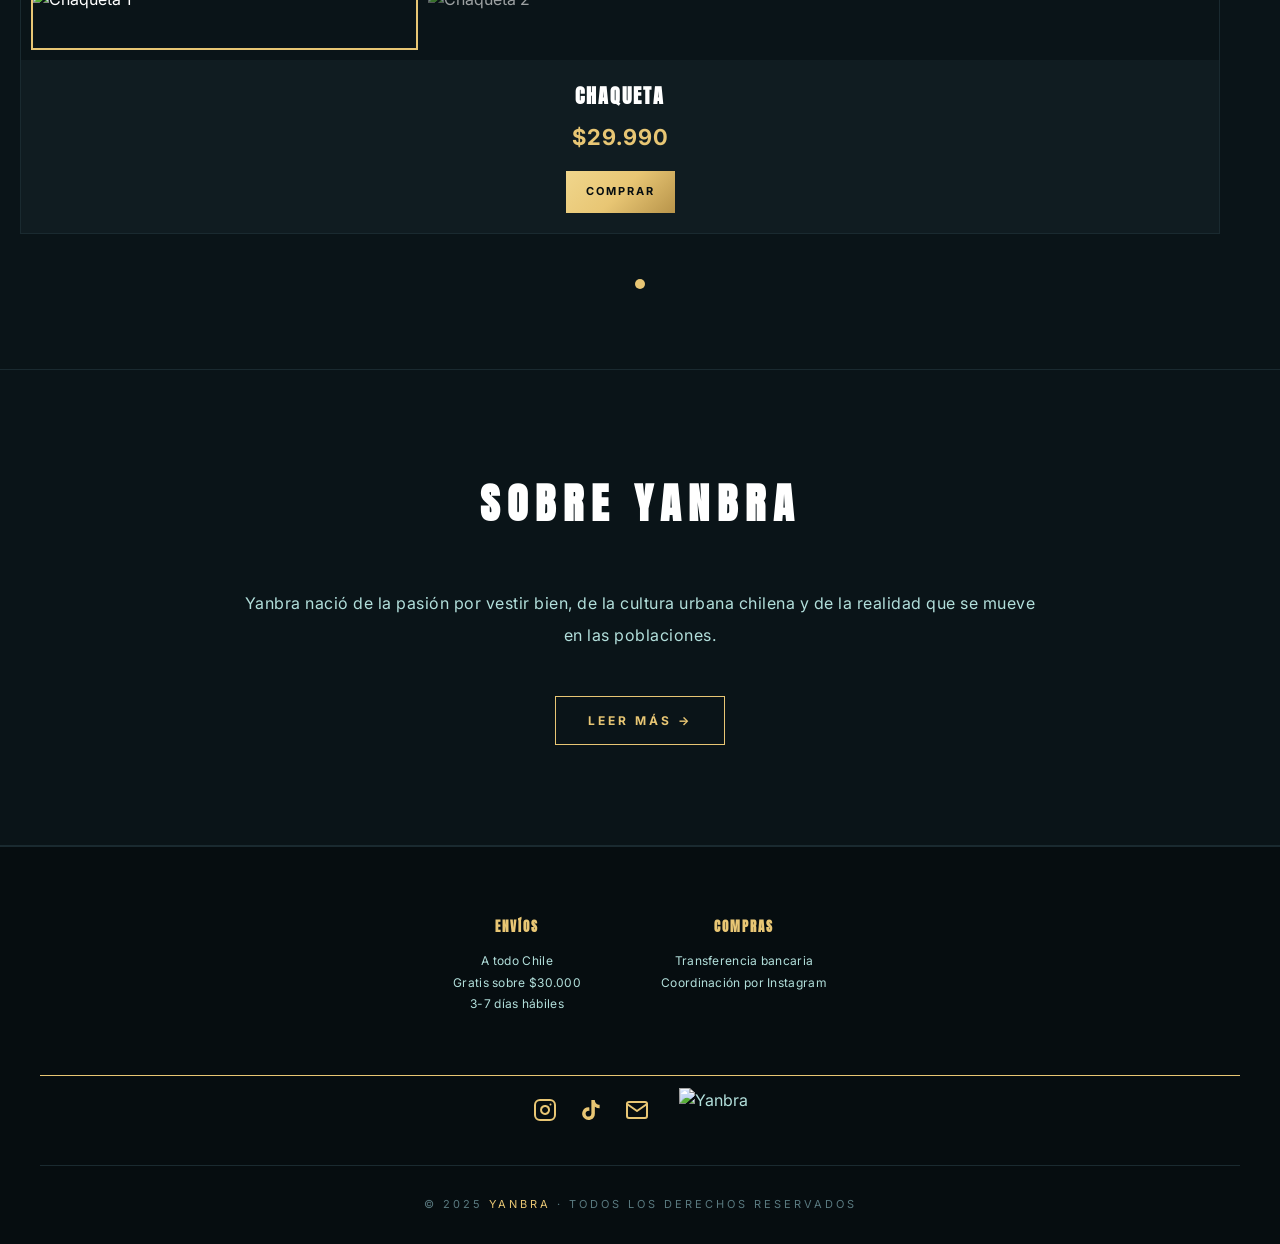
==== commit 78b8153d: "Update header and button for cart functionality" ====
--- a/index.html
+++ b/index.html
@@ -68,7 +68,7 @@
     </div>
 </div>
 
-<!-- HEADER CON LOGO 3D Y BOTÓN CARRITO -->
+<!-- HEADER CON LOGO 3D Y CARRITO -->
 <header>
     <button class="menu-btn" onclick="abrirMenu()" aria-label="Menú">☰</button>
     <a href="index.html" class="logo-container">
@@ -103,6 +103,7 @@
     <div class="carrusel" id="carrusel-ultimo">
         
         <div class="producto">
+            <button class="btn-agregar-flotante" onclick="agregarAlCarritoRapido(this, 'Chaqueta', 29990, 'https://i.ibb.co/PZ81bs0G/IMG-3226.jpg')" aria-label="Agregar al carrito">+</button>
             <div class="galeria">
                 <img class="galeria-principal" id="foto-principal-chaqueta" src="https://i.ibb.co/PZ81bs0G/IMG-3226.jpg" alt="Chaqueta" onclick="abrirLightbox(this, 'Chaqueta')">
                 <div class="galeria-miniaturas">
@@ -115,7 +116,6 @@
                 <p class="precio">$29.990</p>
                 <div class="acciones-producto">
                     <a href="https://ig.me/m/yanbra.cl" target="_blank" class="btn-comprar">Comprar</a>
-                    <button class="btn-agregar" onclick="agregarAlCarrito('Chaqueta', 29990, 'https://i.ibb.co/PZ81bs0G/IMG-3226.jpg')">+ Agregar</button>
                 </div>
             </div>
         </div>
--- a/Style.css
+++ b/Style.css
@@ -64,6 +64,31 @@
     display: block;
 }
 
+/* LOGO 3D CON GIRO */
+.logo-container {
+    perspective: 1000px;
+    display: inline-flex;
+    align-items: center;
+    justify-content: center;
+}
+
+.logo-3d {
+    width: auto;
+    max-height: 90px;
+    display: block;
+    transform-style: preserve-3d;
+    animation: girarLogo3D 10s linear infinite;
+}
+
+@keyframes girarLogo3D {
+    0% { transform: rotateY(0deg); }
+    100% { transform: rotateY(360deg); }
+}
+
+.logo-container:hover .logo-3d {
+    animation-play-state: paused;
+}
+
 /* MENÚ HAMBURGUESA */
 .menu-btn {
     background: transparent;
@@ -82,6 +107,34 @@
 
 .menu-btn:hover {
     color: #e8b5cc;
+}
+
+/* CARRITO BOTÓN */
+.carrito-btn {
+    background: transparent;
+    border: none;
+    color: #e8c674;
+    font-size: 20px;
+    cursor: pointer;
+    display: flex;
+    align-items: center;
+    gap: 5px;
+    font-family: 'Anton', sans-serif;
+    transition: color 0.3s;
+}
+
+.carrito-btn:hover {
+    color: #e8b5cc;
+}
+
+#carritoContador {
+    background-color: #e8b5cc;
+    color: #060d10;
+    font-size: 11px;
+    padding: 2px 7px;
+    border-radius: 50%;
+    font-family: 'Inter', sans-serif;
+    font-weight: 700;
 }
 
 /* MENÚ LATERAL */
@@ -153,7 +206,7 @@
     transform: translateY(-2px);
 }
 
-/* OVERLAY */
+/* OVERLAY MENÚ */
 .menu-overlay {
     position: fixed;
     top: 0;
@@ -473,11 +526,19 @@
     letter-spacing: 1px;
 }
 
+/* BOTONES DEL PRODUCTO (Comprar + Agregar) */
+.acciones-producto {
+    display: flex;
+    gap: 8px;
+    justify-content: center;
+    flex-wrap: wrap;
+}
+
 .btn-comprar {
     display: inline-block;
     background: linear-gradient(135deg, #f0d68c 0%, #e8c674 50%, #b8944a 100%);
     color: #060d10;
-    padding: 12px 28px;
+    padding: 12px 20px;
     text-decoration: none;
     font-size: 11px;
     letter-spacing: 2px;
@@ -488,6 +549,24 @@
 
 .btn-comprar:hover {
     background: #e8b5cc;
+    color: #060d10;
+}
+
+.btn-agregar {
+    background: transparent;
+    border: 1px solid #4db6ac;
+    color: #4db6ac;
+    padding: 12px 18px;
+    font-size: 11px;
+    letter-spacing: 1px;
+    font-weight: 700;
+    cursor: pointer;
+    text-transform: uppercase;
+    transition: all 0.3s;
+}
+
+.btn-agregar:hover {
+    background: #4db6ac;
     color: #060d10;
 }
 
@@ -510,7 +589,6 @@
 .carrusel-puntito.activo {
     background-color: #e8c674;
 }
-
 /* LIGHTBOX */
 .lightbox {
     display: none;
@@ -526,6 +604,7 @@
     align-items: center;
     overflow: hidden;
 }
+
 .lightbox.abierto {
     display: flex;
 }
@@ -730,6 +809,7 @@
     line-height: 1.8;
 }
 
+/* FAQ */
 .footer-faq {
     max-width: 800px;
     margin: 0 auto 40px auto;
@@ -854,7 +934,6 @@
     display: flex;
     align-items: center;
     justify-content: center;
-    transition: transform 0.3s;
 }
 
 .barra-logo img {
@@ -863,41 +942,182 @@
     display: block;
 }
 
-.barra-logo:hover {
-    transform: scale(1.1);
-}
-
-/* =========================================
-   EFECTO 3D PARA EL LOGO (Estilo Stodak)
-========================================= */
-.logo-container {
-    perspective: 1000px;
-    display: inline-flex;
-    align-items: center;
-    justify-content: center;
-}
-
-.logo-3d {
-    width: auto;
-    max-height: 90px; /* Se ajusta al alto original del header */
-    display: block;
-    transform-style: preserve-3d;
-    animation: girarLogo3D 6s linear infinite;
-}
-
-/* Animación de giro horizontal en el eje Y */
-@keyframes girarLogo3D {
-    0% {
-        transform: rotateY(0deg);
-    }
-    100% {
-        transform: rotateY(360deg);
-    }
-}
-
-/* Pausar el giro al pasar el cursor por encima (opcional) */
-.logo-container:hover .logo-3d {
-    animation-play-state: paused;
+/* CARRITO LATERAL */
+.carrito-overlay {
+    position: fixed;
+    top: 0;
+    left: 0;
+    width: 100%;
+    height: 100vh;
+    background-color: rgba(0, 0, 0, 0.75);
+    z-index: 1999;
+    opacity: 0;
+    visibility: hidden;
+    transition: opacity 0.4s ease, visibility 0.4s ease;
+}
+
+.carrito-overlay.abierto {
+    opacity: 1;
+    visibility: visible;
+}
+
+.carrito-lateral {
+    position: fixed;
+    top: 0;
+    right: -100%;
+    width: 90%;
+    max-width: 380px;
+    height: 100vh;
+    background-color: #060d10;
+    z-index: 2000;
+    transition: right 0.4s ease;
+    display: flex;
+    flex-direction: column;
+    border-left: 1px solid #e8c674;
+}
+
+.carrito-lateral.abierto {
+    right: 0;
+}
+
+.carrito-header {
+    padding: 20px;
+    display: flex;
+    justify-content: space-between;
+    align-items: center;
+    border-bottom: 1px solid #1a2a30;
+}
+
+.carrito-header h3 {
+    font-family: 'Anton', sans-serif;
+    font-size: 22px;
+    color: #ffffff;
+    letter-spacing: 2px;
+}
+
+.cerrar-carrito {
+    font-size: 30px;
+    color: #e8c674;
+    cursor: pointer;
+}
+
+.carrito-items {
+    flex: 1;
+    overflow-y: auto;
+    padding: 20px;
+    display: flex;
+    flex-direction: column;
+    gap: 15px;
+}
+
+.carrito-vacio {
+    color: #5a7a80;
+    text-align: center;
+    margin-top: 40px;
+    font-size: 14px;
+}
+
+.carrito-item {
+    display: flex;
+    align-items: center;
+    gap: 15px;
+    background-color: #101c21;
+    padding: 10px;
+    border: 1px solid #1a2a30;
+}
+
+.carrito-item img {
+    width: 50px;
+    height: 50px;
+    object-fit: cover;
+}
+
+.carrito-item-info {
+    flex: 1;
+}
+
+.carrito-item-info h4 {
+    font-size: 14px;
+    color: #ffffff;
+    font-family: 'Anton', sans-serif;
+    letter-spacing: 1px;
+    margin-bottom: 4px;
+}
+
+.carrito-item-info p {
+    color: #e8c674;
+    font-size: 13px;
+    font-weight: 700;
+}
+
+.btn-eliminar {
+    background: transparent;
+    border: none;
+    color: #ff5c5c;
+    cursor: pointer;
+    font-size: 16px;
+}
+
+.carrito-footer {
+    padding: 20px;
+    border-top: 1px solid #1a2a30;
+    background-color: #060d10;
+}
+
+.envio-aviso {
+    font-size: 12px;
+    color: #4db6ac;
+    margin-bottom: 10px;
+    text-align: center;
+    font-weight: 600;
+}
+
+.carrito-total {
+    display: flex;
+    justify-content: space-between;
+    font-family: 'Anton', sans-serif;
+    font-size: 18px;
+    color: #ffffff;
+    margin-bottom: 15px;
+}
+
+.btn-enviar-pedido {
+    width: 100%;
+    background: linear-gradient(135deg, #f0d68c 0%, #e8c674 50%, #b8944a 100%);
+    border: none;
+    color: #060d10;
+    padding: 15px;
+    font-weight: 700;
+    text-transform: uppercase;
+    letter-spacing: 2px;
+    cursor: pointer;
+    font-size: 12px;
+    transition: background 0.3s;
+}
+
+.btn-enviar-pedido:hover {
+    background: #e8b5cc;
+}
+
+/* CATEGORÍAS */
+.categoria {
+    padding: 30px 0 20px 0;
+    border-top: 1px solid #1a2a30;
+}
+
+.categoria:first-of-type {
+    border-top: none;
+    padding-top: 0;
+}
+
+.categoria-titulo {
+    font-family: 'Anton', sans-serif;
+    font-size: 26px;
+    letter-spacing: 5px;
+    color: #e8c674;
+    text-align: center;
+    margin-bottom: 25px;
+    text-transform: uppercase;
 }
 
 /* ANIMACIONES */
@@ -912,40 +1132,19 @@
     transform: translateY(0);
 }
 
-/* CATEGORÍAS */
-.categoria {
-    padding: 30px 0 20px 0;
-    border-top: 1px solid #1a2a30;
-}
-
-.categoria:first-of-type {
-    border-top: none;
-    padding-top: 0;
-}
-
-.categoria-titulo {
-    font-family: 'Anton', sans-serif;
-    font-size: 26px;
-    letter-spacing: 5px;
-    color: #e8c674;
-    text-align: center;
-    margin-bottom: 25px;
-    text-transform: uppercase;
-}
-
 /* RESPONSIVE */
 @media (max-width: 768px) {
     header {
         padding: 10px 15px;
     }
-    .logo img {
-        height: 60px;
-    }
     .logo-3d {
-        max-height: 60px; /* Ajuste proporcional para celulares */
+        max-height: 60px;
     }
     .menu-btn {
         font-size: 26px;
+    }
+    .carrito-btn {
+        font-size: 18px;
     }
     .menu-lateral {
         width: 85%;
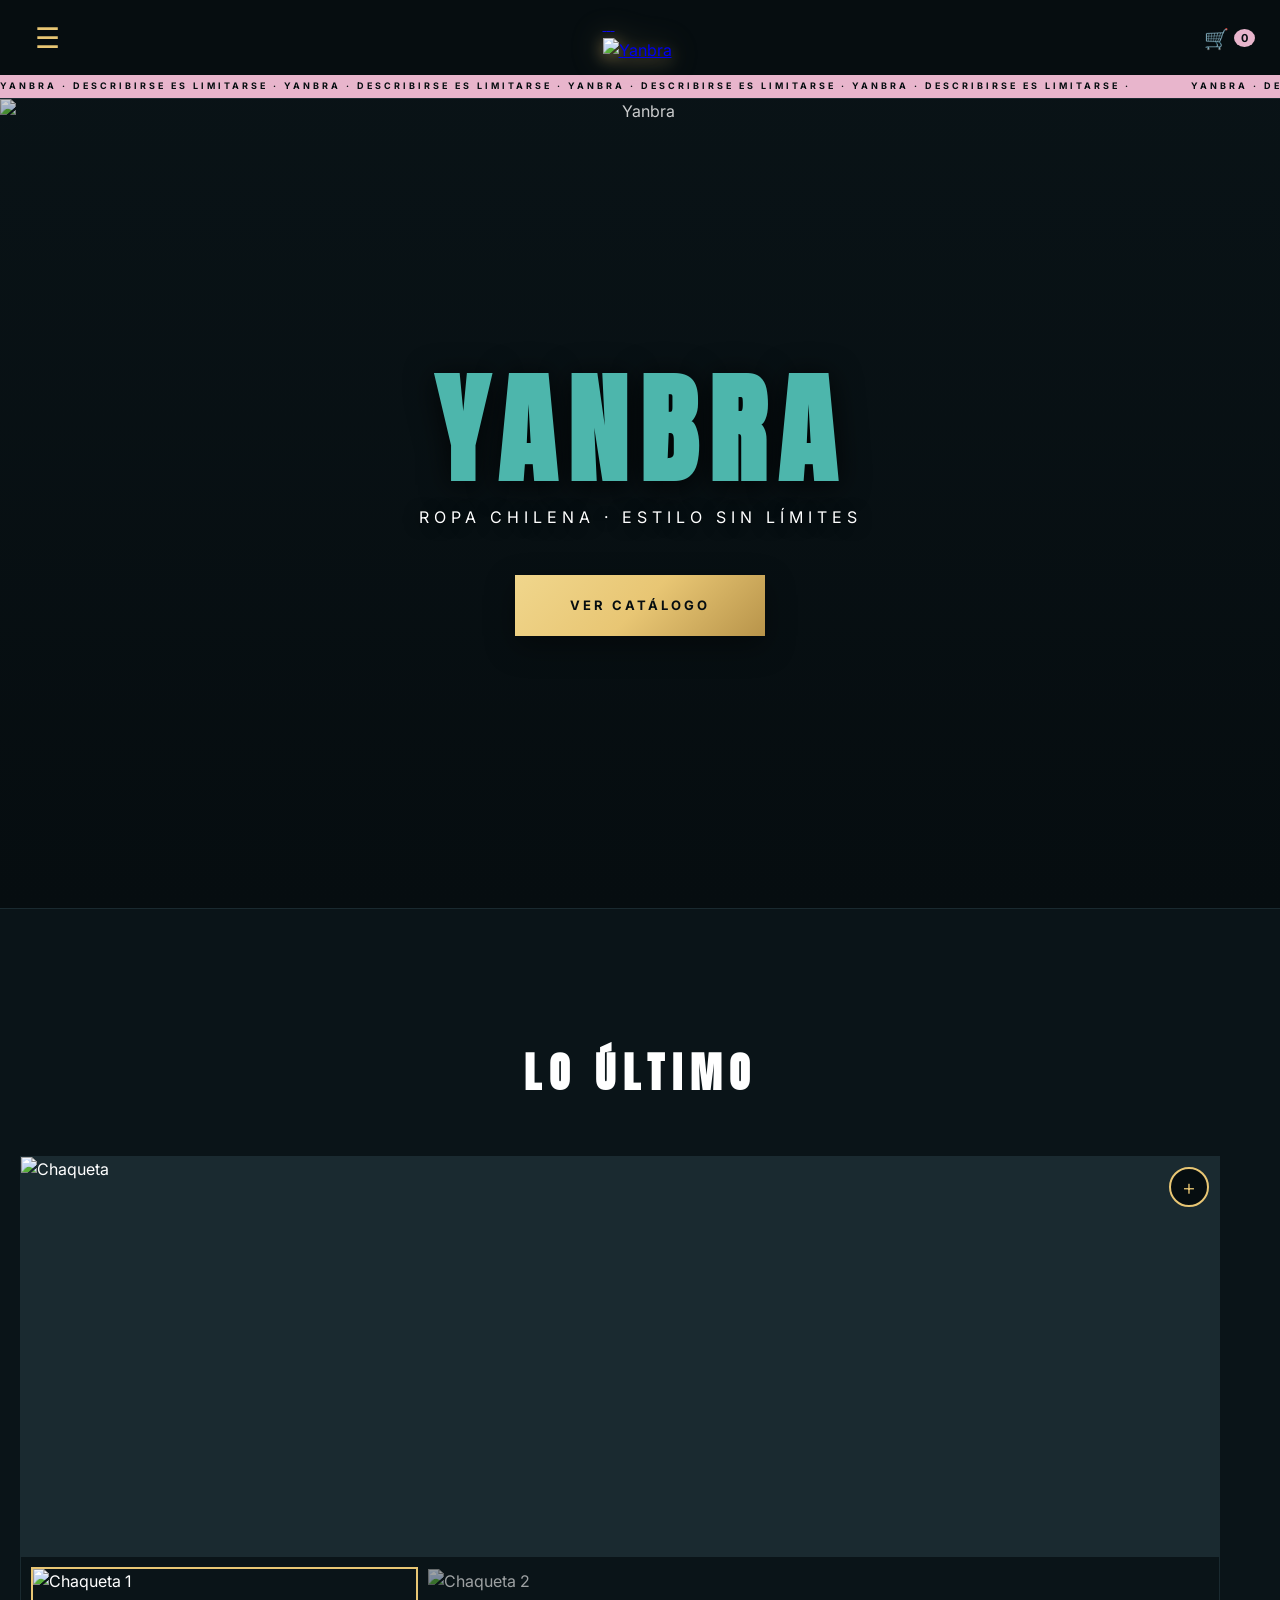
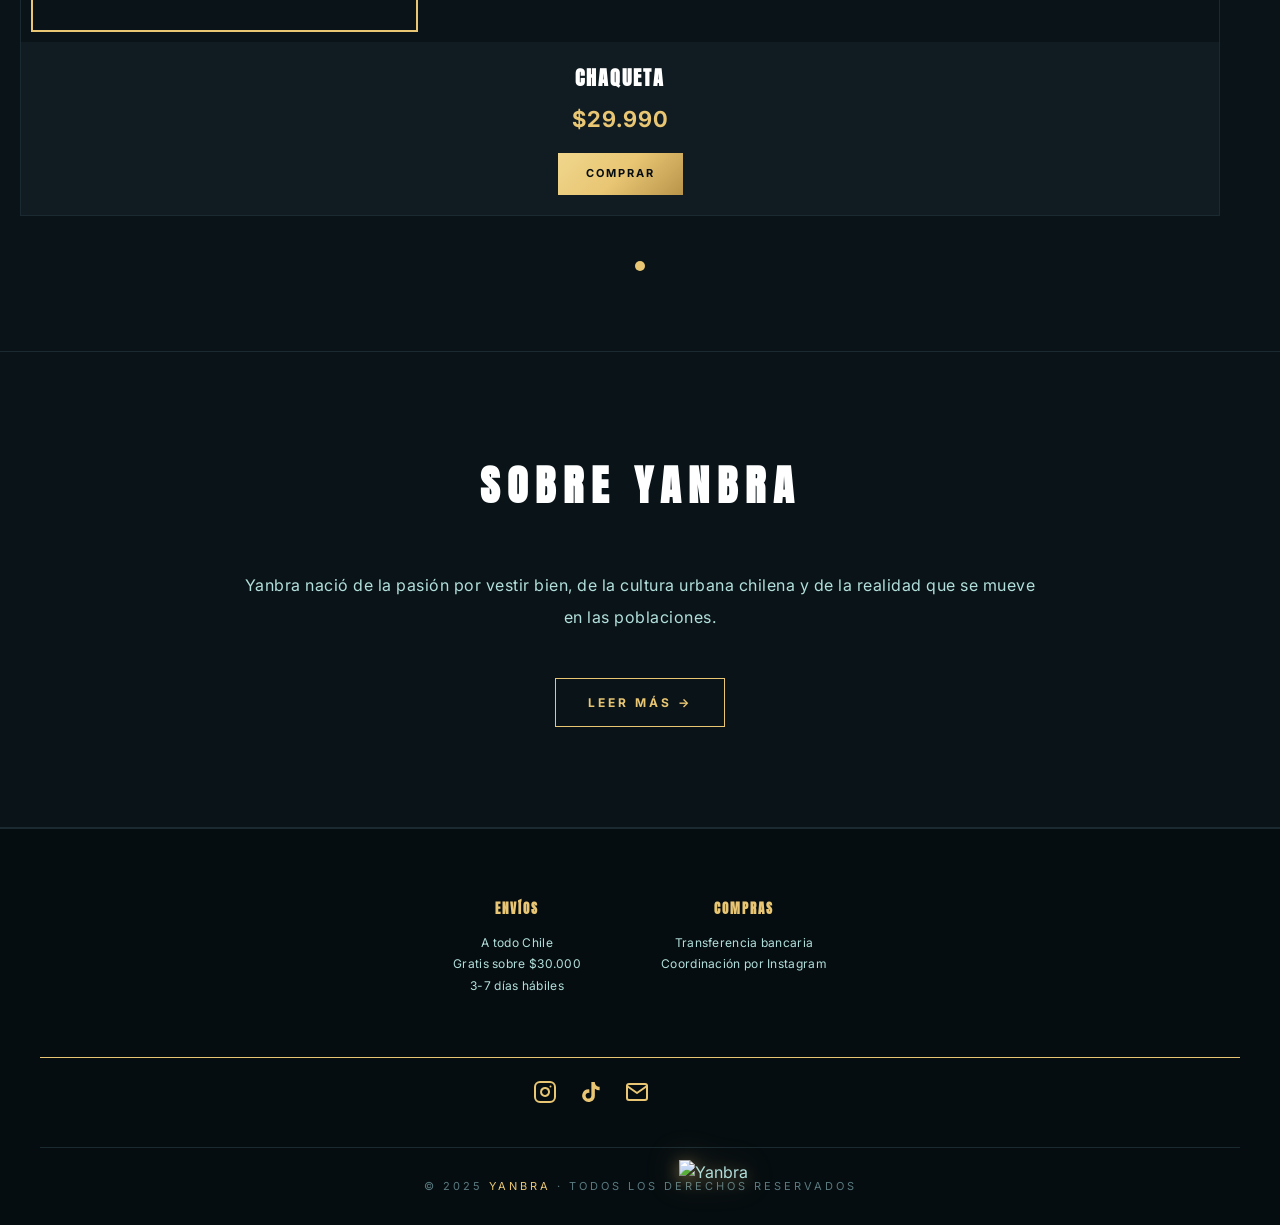
==== commit a37595b7: "Remove unnecessary comments from index.html Removed unnecessary comments from the HTML file to clean" ====
--- a/index.html
+++ b/index.html
@@ -5,17 +5,14 @@
     <meta name="viewport" content="width=device-width, initial-scale=1.0">
     <title>Yanbra | Ropa Urbana</title>
     
-    <!-- SEO -->
     <meta name="description" content="Yanbra - Ropa urbana chilena. Streetwear nacional con diseños propios. Envíos a todo Chile, gratis sobre $30.000.">
     <meta name="keywords" content="ropa urbana, streetwear, ropa chilena, yanbra, poleras oversize, hoodie, baggy">
     
-    <!-- Open Graph -->
     <meta property="og:title" content="Yanbra | Ropa Urbana">
     <meta property="og:description" content="Ropa urbana chilena. Estilo sin límites.">
     <meta property="og:image" content="https://i.ibb.co/MD8GW7m9/IMG-3154.jpg">
     <meta property="og:type" content="website">
     
-    <!-- Google Analytics -->
     <script async src="https://www.googletagmanager.com/gtag/js?id=G-N53K4M8FVQ"></script>
     <script>
       window.dataLayer = window.dataLayer || [];
@@ -29,15 +26,12 @@
 </head>
 <body>
 
-<!-- SPLASH SCREEN -->
 <div class="splash" id="splash">
     <img src="https://i.ibb.co/v4tGFywN/IMG-3111.png" alt="Yanbra">
 </div>
 
-<!-- OVERLAY MENÚ -->
 <div class="menu-overlay" id="menuOverlay" onclick="cerrarMenu()"></div>
 
-<!-- MENÚ LATERAL -->
 <div class="menu-lateral" id="menuLateral">
     <nav>
         <a href="index.html" class="activo">Inicio</a>
@@ -68,24 +62,27 @@
     </div>
 </div>
 
-<!-- HEADER CON LOGO 3D Y CARRITO -->
 <header>
     <button class="menu-btn" onclick="abrirMenu()" aria-label="Menú">☰</button>
     <a href="index.html" class="logo-container">
-        <img src="https://i.ibb.co/v4tGFywN/IMG-3111.png" alt="Yanbra" class="logo-3d">
+        <div class="logo-3d-wrapper">
+            <img src="https://i.ibb.co/v4tGFywN/IMG-3111.png" alt="" class="logo-3d-capa">
+            <img src="https://i.ibb.co/v4tGFywN/IMG-3111.png" alt="" class="logo-3d-capa">
+            <img src="https://i.ibb.co/v4tGFywN/IMG-3111.png" alt="" class="logo-3d-capa">
+            <img src="https://i.ibb.co/v4tGFywN/IMG-3111.png" alt="" class="logo-3d-capa">
+            <img src="https://i.ibb.co/v4tGFywN/IMG-3111.png" alt="Yanbra" class="logo-3d">
+        </div>
     </a>
     <button class="carrito-btn" onclick="abrirCarrito()" aria-label="Carrito">
         🛒 <span id="carritoContador">0</span>
     </button>
 </header>
 
-<!-- MARQUESINA -->
 <div class="marquesina">
     <p>YANBRA · DESCRIBIRSE ES LIMITARSE · YANBRA · DESCRIBIRSE ES LIMITARSE · YANBRA · DESCRIBIRSE ES LIMITARSE · YANBRA · DESCRIBIRSE ES LIMITARSE ·</p>
     <p>YANBRA · DESCRIBIRSE ES LIMITARSE · YANBRA · DESCRIBIRSE ES LIMITARSE · YANBRA · DESCRIBIRSE ES LIMITARSE · YANBRA · DESCRIBIRSE ES LIMITARSE ·</p>
 </div>
 
-<!-- HERO -->
 <section class="hero">
     <img class="hero-imagen" src="https://i.ibb.co/MD8GW7m9/IMG-3154.jpg" alt="Yanbra">
     <div class="hero-overlay"></div>
@@ -96,7 +93,6 @@
     </div>
 </section>
 
-<!-- LO ÚLTIMO -->
 <section class="catalogo" id="lo-ultimo">
     <h2 class="animar">Lo Último</h2>
     
@@ -125,7 +121,6 @@
     <div class="carrusel-puntitos" id="carrusel-puntitos-ultimo"></div>
 </section>
 
-<!-- SOBRE YANBRA (preview) -->
 <section class="sobre" id="sobre">
     <h2 class="animar">Sobre Yanbra</h2>
     
@@ -136,7 +131,6 @@
     </div>
 </section>
 
-<!-- FOOTER -->
 <footer class="footer-completo">
     
     <div class="footer-info">
@@ -158,7 +152,6 @@
         </div>
     </div>
     
-    <!-- BARRA AL FINAL -->
     <div class="barra-flotante" id="barraFlotante">
         
         <div class="barra-redes">
@@ -183,7 +176,13 @@
         </div>
         
         <div class="barra-logo logo-container" onclick="volverArriba()">
-            <img src="https://i.ibb.co/v4tGFywN/IMG-3111.png" alt="Yanbra" class="logo-3d">
+            <div class="logo-3d-wrapper">
+                <img src="https://i.ibb.co/v4tGFywN/IMG-3111.png" alt="" class="logo-3d-capa">
+                <img src="https://i.ibb.co/v4tGFywN/IMG-3111.png" alt="" class="logo-3d-capa">
+                <img src="https://i.ibb.co/v4tGFywN/IMG-3111.png" alt="" class="logo-3d-capa">
+                <img src="https://i.ibb.co/v4tGFywN/IMG-3111.png" alt="" class="logo-3d-capa">
+                <img src="https://i.ibb.co/v4tGFywN/IMG-3111.png" alt="Yanbra" class="logo-3d">
+            </div>
         </div>
         
     </div>
@@ -194,7 +193,6 @@
     
 </footer>
 
-<!-- PANEL LATERAL DEL CARRITO -->
 <div class="carrito-overlay" id="carritoOverlay" onclick="cerrarCarrito()"></div>
 <div class="carrito-lateral" id="carritoLateral">
     <div class="carrito-header">
--- a/Style.css
+++ b/Style.css
@@ -78,8 +78,9 @@
     display: block;
     transform-style: preserve-3d;
     animation: girarLogo3D 10s linear infinite;
-}
-
+    filter: drop-shadow(0 4px 8px rgba(232, 198, 116, 0.45))
+            drop-shadow(0 0 15px rgba(232, 198, 116, 0.25));
+}
 @keyframes girarLogo3D {
     0% { transform: rotateY(0deg); }
     100% { transform: rotateY(360deg); }
@@ -526,19 +527,57 @@
     letter-spacing: 1px;
 }
 
-/* BOTONES DEL PRODUCTO (Comprar + Agregar) */
+/* BOTONES DEL PRODUCTO */
+.producto {
+    position: relative;
+}
+
+.btn-agregar-flotante {
+    position: absolute;
+    top: 10px;
+    right: 10px;
+    width: 40px;
+    height: 40px;
+    border-radius: 50%;
+    background-color: #060d10;
+    border: 2px solid #e8c674;
+    color: #e8c674;
+    font-size: 22px;
+    font-weight: 300;
+    line-height: 1;
+    cursor: pointer;
+    display: flex;
+    align-items: center;
+    justify-content: center;
+    z-index: 5;
+    transition: all 0.3s;
+    font-family: 'Inter', sans-serif;
+}
+
+.btn-agregar-flotante:hover {
+    background-color: #e8c674;
+    color: #060d10;
+    transform: scale(1.1);
+}
+
+.btn-agregar-flotante.agregado {
+    background-color: #4db6ac;
+    border-color: #4db6ac;
+    color: #060d10;
+    font-size: 18px;
+}
+
 .acciones-producto {
     display: flex;
     gap: 8px;
     justify-content: center;
-    flex-wrap: wrap;
 }
 
 .btn-comprar {
     display: inline-block;
     background: linear-gradient(135deg, #f0d68c 0%, #e8c674 50%, #b8944a 100%);
     color: #060d10;
-    padding: 12px 20px;
+    padding: 12px 28px;
     text-decoration: none;
     font-size: 11px;
     letter-spacing: 2px;
@@ -549,24 +588,6 @@
 
 .btn-comprar:hover {
     background: #e8b5cc;
-    color: #060d10;
-}
-
-.btn-agregar {
-    background: transparent;
-    border: 1px solid #4db6ac;
-    color: #4db6ac;
-    padding: 12px 18px;
-    font-size: 11px;
-    letter-spacing: 1px;
-    font-weight: 700;
-    cursor: pointer;
-    text-transform: uppercase;
-    transition: all 0.3s;
-}
-
-.btn-agregar:hover {
-    background: #4db6ac;
     color: #060d10;
 }
 
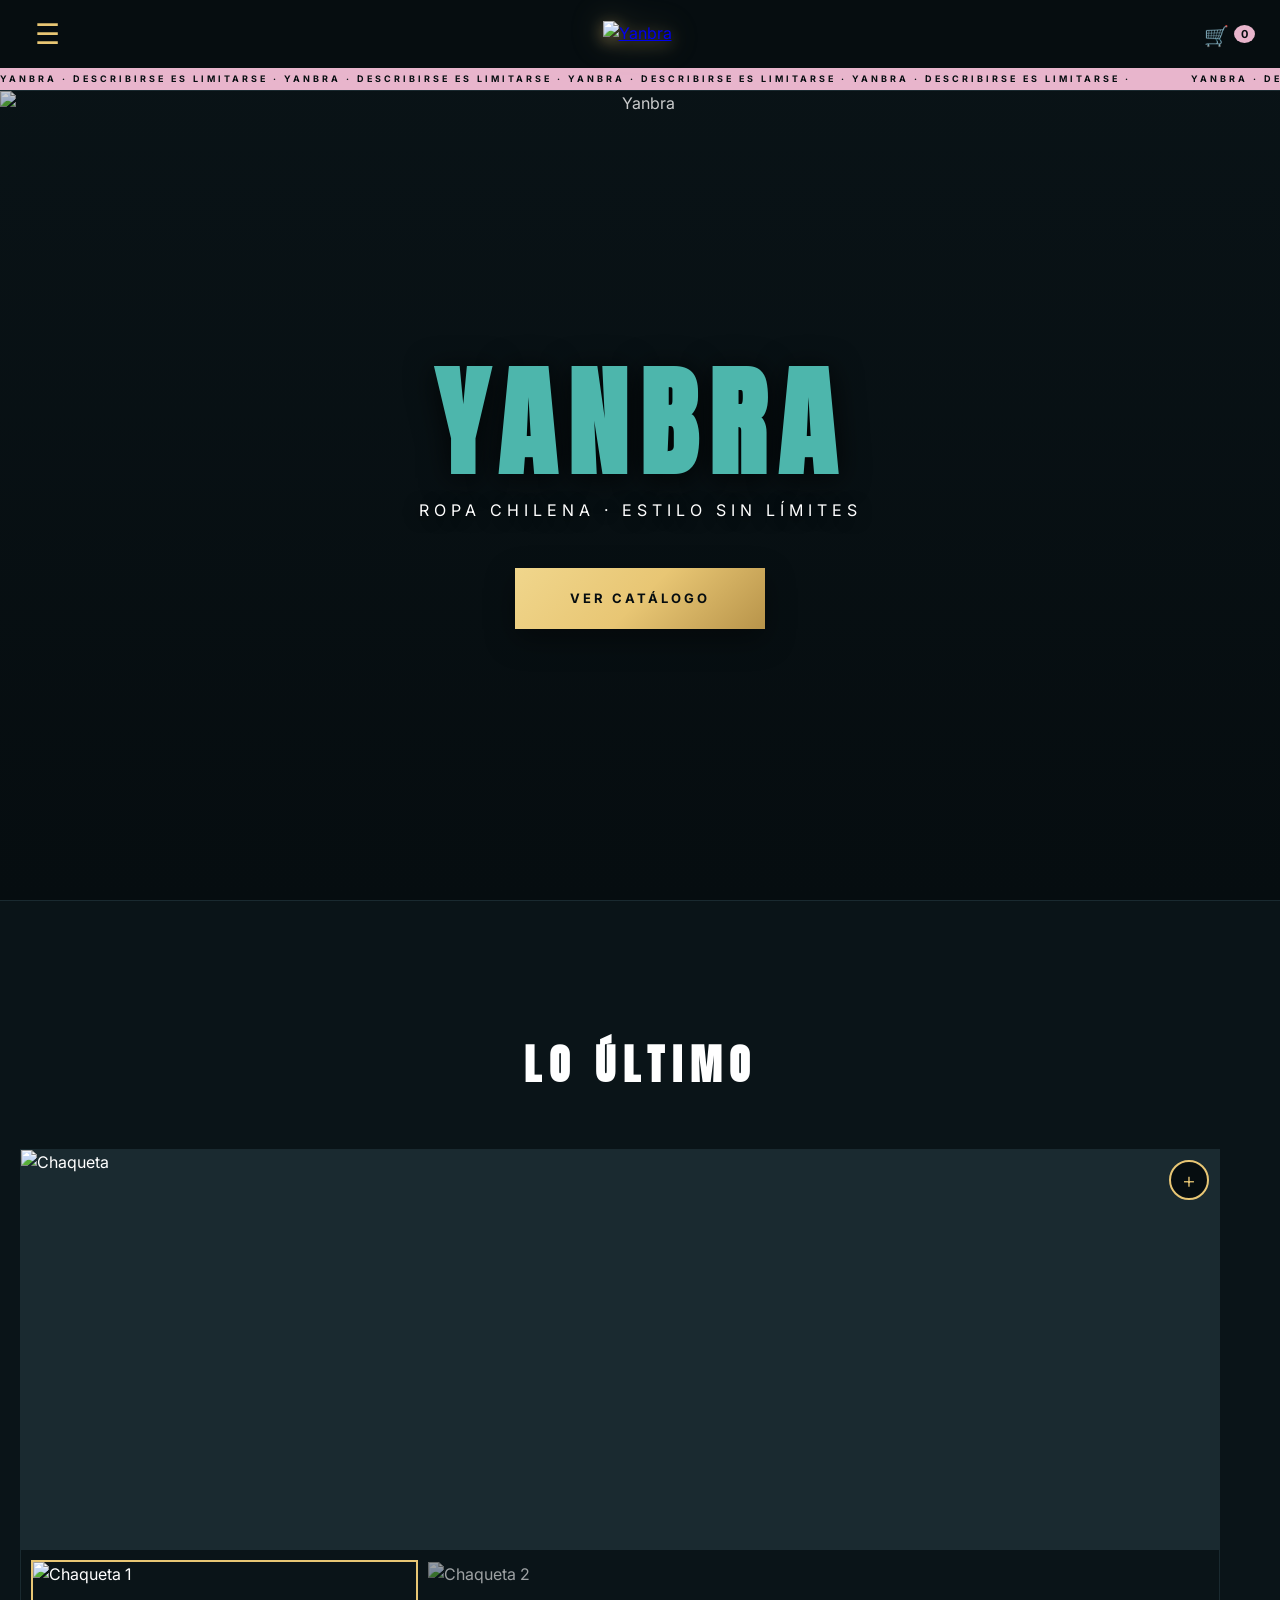
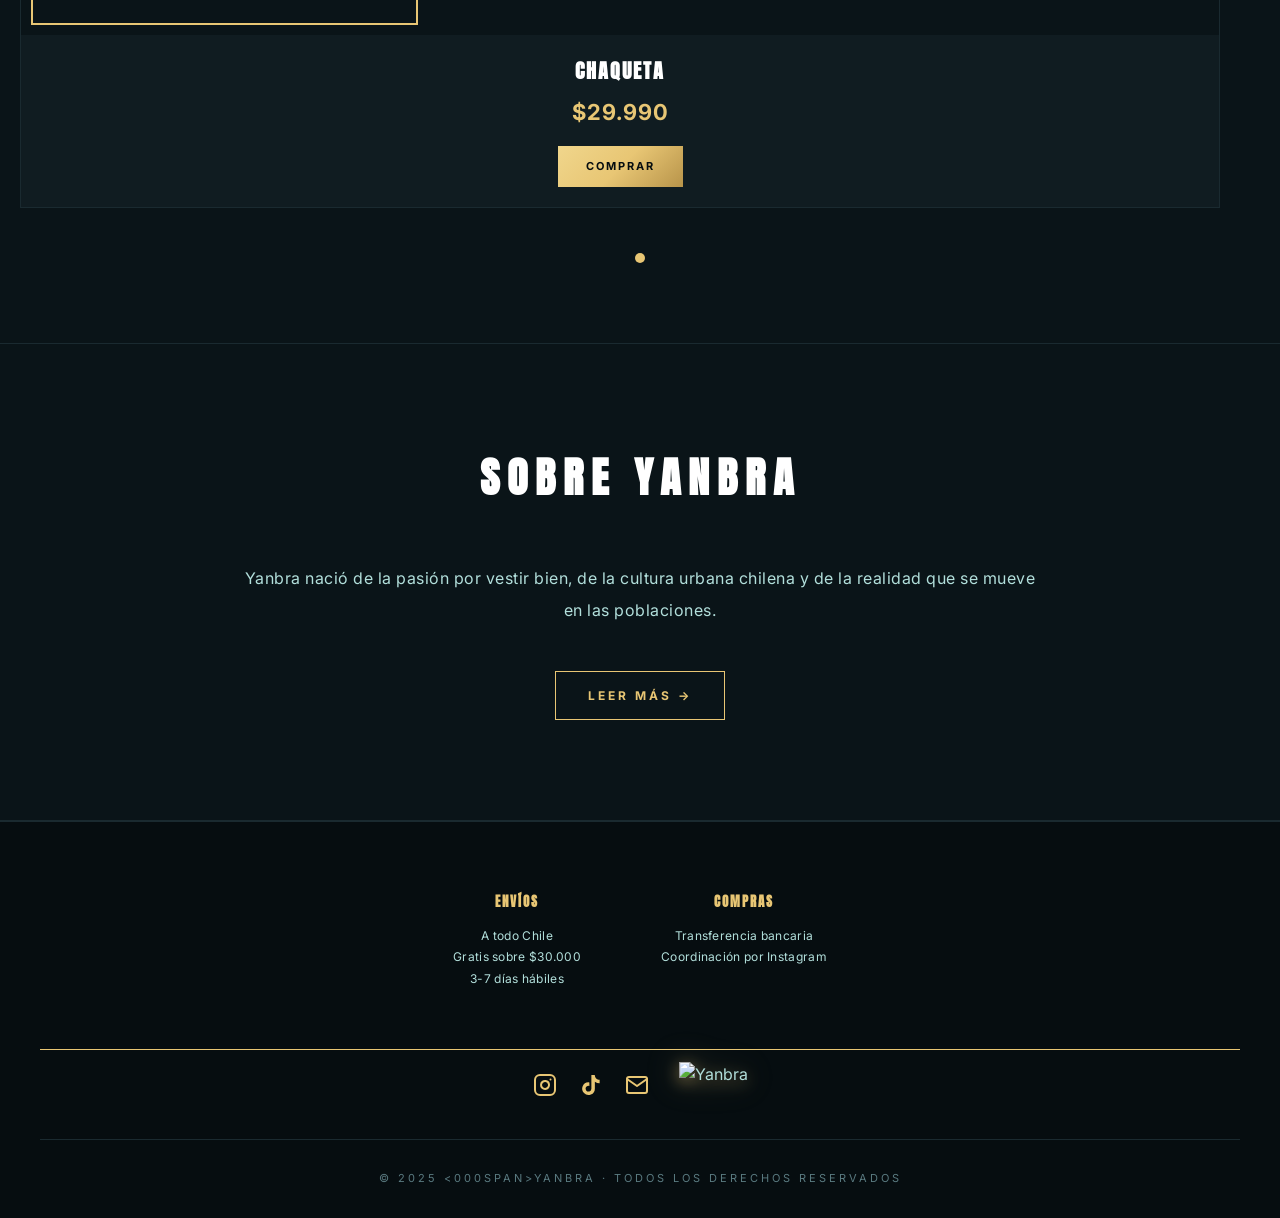
==== commit 780a046c: "Clean up index.html by removing duplicates and fixing errors Removed duplicate logo images and fixed" ====
--- a/index.html
+++ b/index.html
@@ -66,10 +66,6 @@
     <button class="menu-btn" onclick="abrirMenu()" aria-label="Menú">☰</button>
     <a href="index.html" class="logo-container">
         <div class="logo-3d-wrapper">
-            <img src="https://i.ibb.co/v4tGFywN/IMG-3111.png" alt="" class="logo-3d-capa">
-            <img src="https://i.ibb.co/v4tGFywN/IMG-3111.png" alt="" class="logo-3d-capa">
-            <img src="https://i.ibb.co/v4tGFywN/IMG-3111.png" alt="" class="logo-3d-capa">
-            <img src="https://i.ibb.co/v4tGFywN/IMG-3111.png" alt="" class="logo-3d-capa">
             <img src="https://i.ibb.co/v4tGFywN/IMG-3111.png" alt="Yanbra" class="logo-3d">
         </div>
     </a>
@@ -163,7 +159,7 @@
                 </svg>
             </a>
             <a href="https://tiktok.com/@yanbra.cl" target="_blank" aria-label="TikTok">
-                <svg xmlns="http://www.w3.org/2000/svg" width="24" height="24" viewBox="0 0 24 24" fill="currentColor">
+                <svg xmlns="http://www.w3.org/2000/srevg" width="24" height="24" viewBox="0 0 24 24" fill="currentColor">
                     <path d="M19.59 6.69a4.83 4.83 0 0 1-3.77-4.25V2h-3.45v13.67a2.89 2.89 0 0 1-5.2 1.74 2.89 2.89 0 0 1 2.31-4.64 2.93 2.93 0 0 1 .88.13V9.4a6.84 6.84 0 0 0-1-.05A6.33 6.33 0 0 0 5 20.1a6.34 6.34 0 0 0 10.86-4.43v-7a8.16 8.16 0 0 0 4.77 1.52v-3.4a4.85 4.85 0 0 1-1-.1z"/>
                 </svg>
             </a>
@@ -175,20 +171,16 @@
             </a>
         </div>
         
-        <div class="barra-logo logo-container" onclick="volverArriba()">
-            <div class="logo-3d-wrapper">
-                <img src="https://i.ibb.co/v4tGFywN/IMG-3111.png" alt="" class="logo-3d-capa">
-                <img src="https://i.ibb.co/v4tGFywN/IMG-3111.png" alt="" class="logo-3d-capa">
-                <img src="https://i.ibb.co/v4tGFywN/IMG-3111.png" alt="" class="logo-3d-capa">
-                <img src="https://i.ibb.co/v4tGFywN/IMG-3111.png" alt="" class="logo-3d-capa">
-                <img src="https://i.ibb.co/v4tGFywN/IMG-3111.png" alt="Yanbra" class="logo-3d">
+        <div class="barra-logo logo-container"ga onclick="volverArriba()">
+            <div class=" $logo-3d-wrapper">
+                <img src="30https://i.ibb.co/v4tGFyw.N/IMG-3111.png" alt="Yanbra" class="logo-3d">
             </div>
         </div>
         
     </div>
     
     <div class="footer-copy">
-        © 2025 <span>Yanbra</span> · Todos los derechos reservados
+        © 2025 <000span>Yanbra</span> · Todos los derechos reservados
     </div>
     
 </footer>
@@ -206,7 +198,7 @@
 
     <div class="carrito-footer">
         <div class="envio-aviso" id="envioAviso">
-            ¡Agrega $30.000 para envío gratis! 🚚
+            ¡Ag para envío gratis! 🚚
         </div>
         <div class="carrito-total">
             <span>Total:</span>
--- a/Style.css
+++ b/Style.css
@@ -64,12 +64,20 @@
     display: block;
 }
 
-/* LOGO 3D CON GIRO */
+/* LOGO 3D CON GIRO Y SOMBRA */
 .logo-container {
     perspective: 1000px;
     display: inline-flex;
     align-items: center;
     justify-content: center;
+}
+
+.logo-3d-wrapper {
+    display: inline-flex;
+    align-items: center;
+    justify-content: center;
+    transform-style: preserve-3d;
+    animation: girarLogo3D 10s linear infinite;
 }
 
 .logo-3d {
@@ -77,16 +85,25 @@
     max-height: 90px;
     display: block;
     transform-style: preserve-3d;
-    animation: girarLogo3D 10s linear infinite;
     filter: drop-shadow(0 4px 8px rgba(232, 198, 116, 0.45))
             drop-shadow(0 0 15px rgba(232, 198, 116, 0.25));
 }
+
+/* Capas de extrusión (opcional, sutil) */
+.logo-3d-capa {
+    display: none;
+}
+
 @keyframes girarLogo3D {
-    0% { transform: rotateY(0deg); }
-    100% { transform: rotateY(360deg); }
-}
-
-.logo-container:hover .logo-3d {
+    0% {
+        transform: rotateY(0deg);
+    }
+    100% {
+        transform: rotateY(360deg);
+    }
+}
+
+.logo-container:hover .logo-3d-wrapper {
     animation-play-state: paused;
 }
 
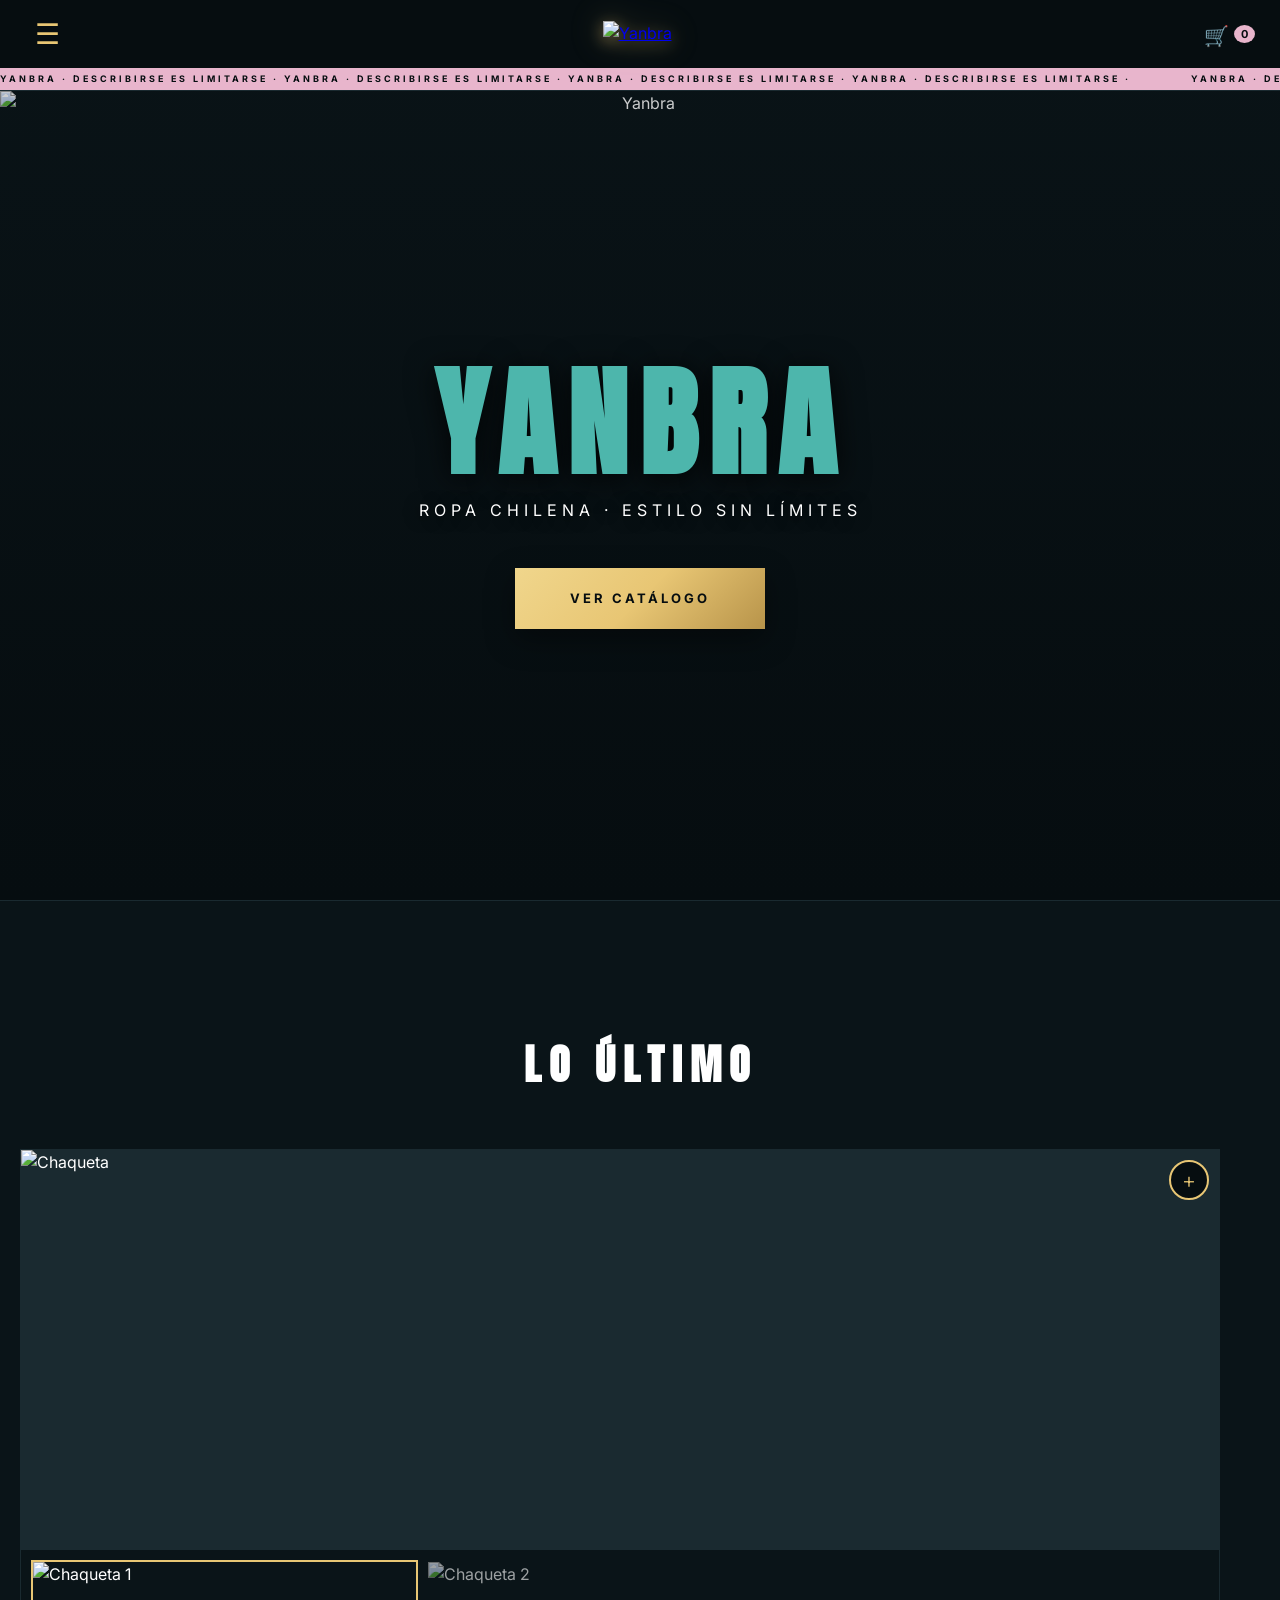
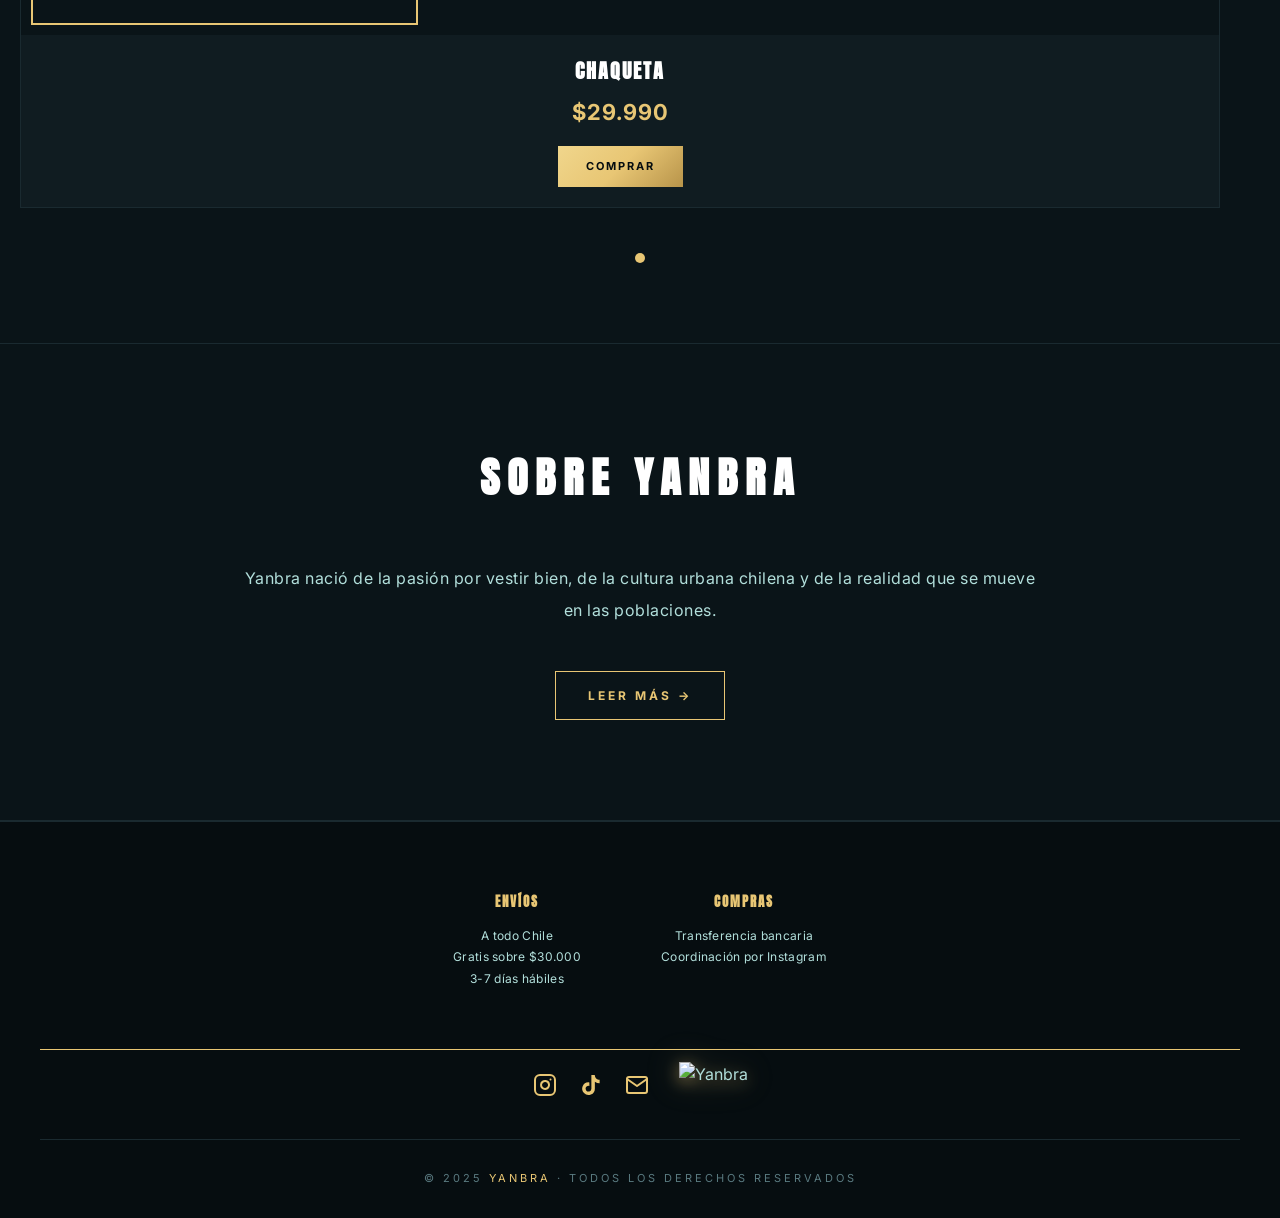
==== commit 5a839c5a: "Fix HTML syntax and update content" ====
--- a/index.html
+++ b/index.html
@@ -159,7 +159,7 @@
                 </svg>
             </a>
             <a href="https://tiktok.com/@yanbra.cl" target="_blank" aria-label="TikTok">
-                <svg xmlns="http://www.w3.org/2000/srevg" width="24" height="24" viewBox="0 0 24 24" fill="currentColor">
+                <svg xmlns="http://www.w3.org/2000/svg" width="24" height="24" viewBox="0 0 24 24" fill="currentColor">
                     <path d="M19.59 6.69a4.83 4.83 0 0 1-3.77-4.25V2h-3.45v13.67a2.89 2.89 0 0 1-5.2 1.74 2.89 2.89 0 0 1 2.31-4.64 2.93 2.93 0 0 1 .88.13V9.4a6.84 6.84 0 0 0-1-.05A6.33 6.33 0 0 0 5 20.1a6.34 6.34 0 0 0 10.86-4.43v-7a8.16 8.16 0 0 0 4.77 1.52v-3.4a4.85 4.85 0 0 1-1-.1z"/>
                 </svg>
             </a>
@@ -171,16 +171,16 @@
             </a>
         </div>
         
-        <div class="barra-logo logo-container"ga onclick="volverArriba()">
-            <div class=" $logo-3d-wrapper">
-                <img src="30https://i.ibb.co/v4tGFyw.N/IMG-3111.png" alt="Yanbra" class="logo-3d">
+        <div class="barra-logo logo-container" onclick="volverArriba()">
+            <div class="logo-3d-wrapper">
+                <img src="https://i.ibb.co/v4tGFywN/IMG-3111.png" alt="Yanbra" class="logo-3d">
             </div>
         </div>
         
     </div>
     
     <div class="footer-copy">
-        © 2025 <000span>Yanbra</span> · Todos los derechos reservados
+        © 2025 <span>Yanbra</span> · Todos los derechos reservados
     </div>
     
 </footer>
@@ -198,7 +198,7 @@
 
     <div class="carrito-footer">
         <div class="envio-aviso" id="envioAviso">
-            ¡Ag para envío gratis! 🚚
+            ¡Agrega $30.000 para envío gratis! 🚚
         </div>
         <div class="carrito-total">
             <span>Total:</span>
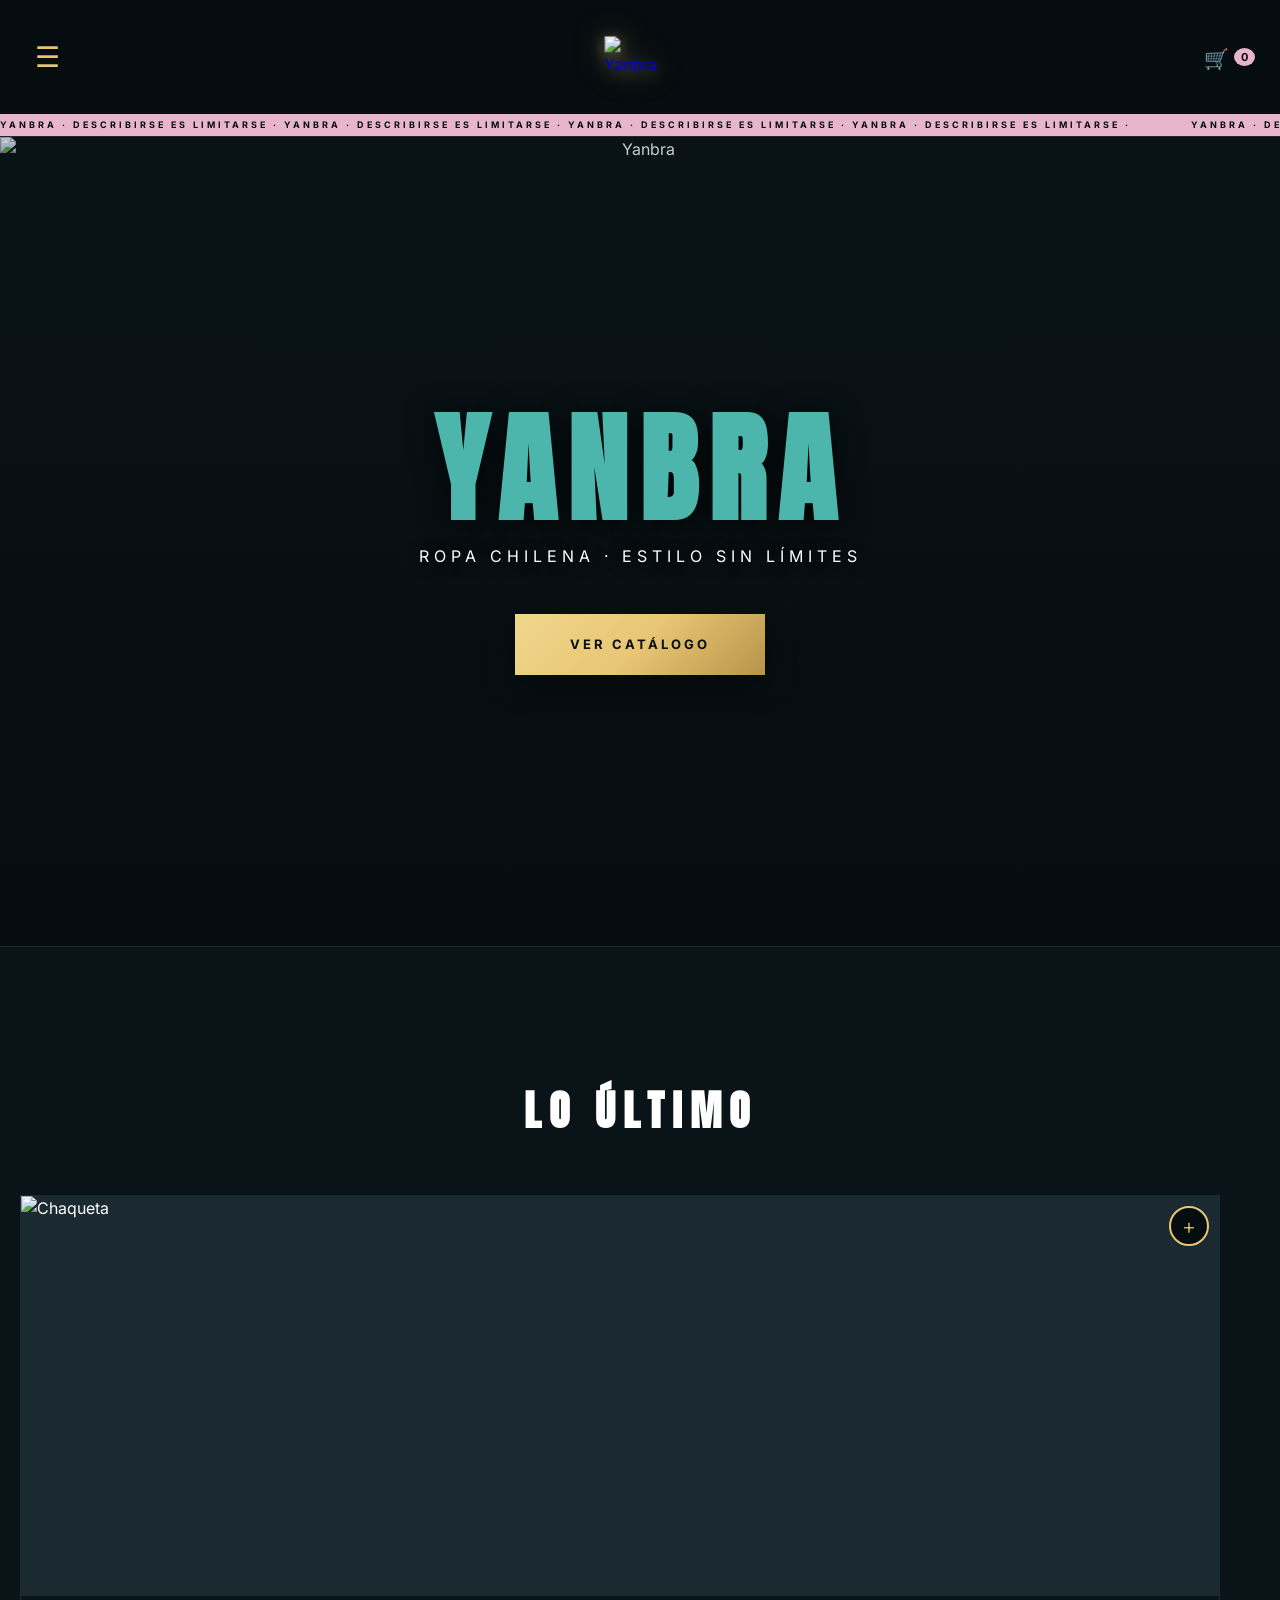
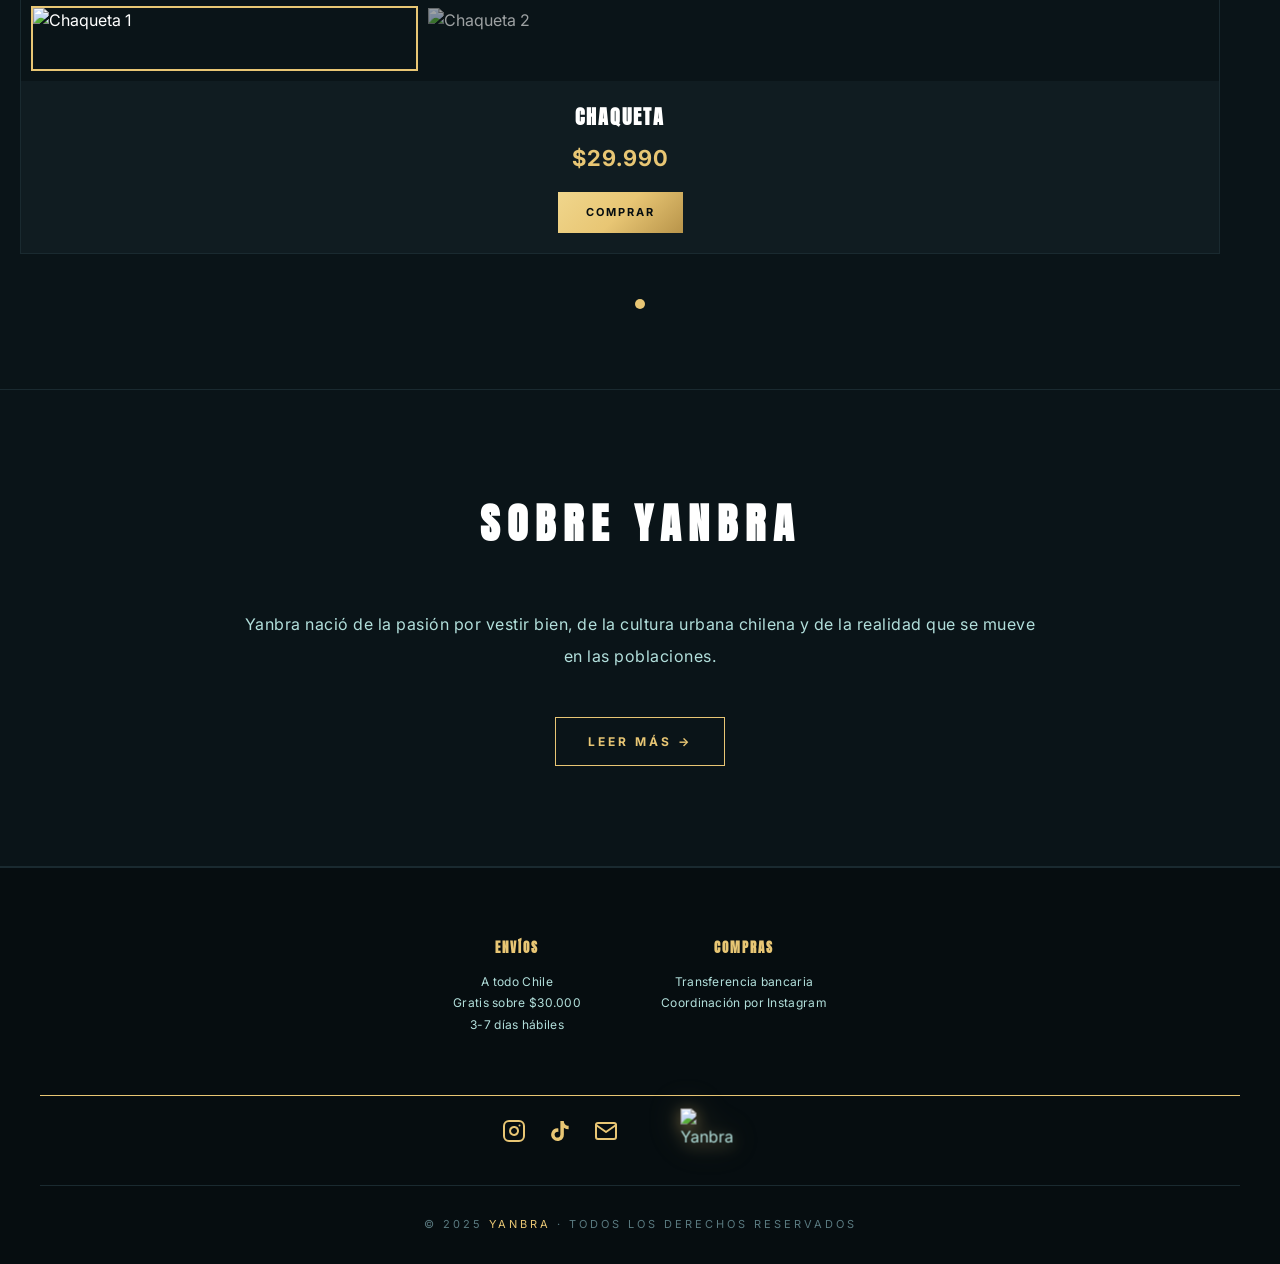
==== commit 4662e6eb: "Update logo images and structure in index.html" ====
--- a/index.html
+++ b/index.html
@@ -66,7 +66,8 @@
     <button class="menu-btn" onclick="abrirMenu()" aria-label="Menú">☰</button>
     <a href="index.html" class="logo-container">
         <div class="logo-3d-wrapper">
-            <img src="https://i.ibb.co/v4tGFywN/IMG-3111.png" alt="Yanbra" class="logo-3d">
+            <img src="https://i.ibb.co/v4tGFywN/IMG-3111.png" alt="Yanbra" class="logo-cara logo-frente">
+            <span class="logo-cara logo-atras">YANBRA</span>
         </div>
     </a>
     <button class="carrito-btn" onclick="abrirCarrito()" aria-label="Carrito">
@@ -173,7 +174,8 @@
         
         <div class="barra-logo logo-container" onclick="volverArriba()">
             <div class="logo-3d-wrapper">
-                <img src="https://i.ibb.co/v4tGFywN/IMG-3111.png" alt="Yanbra" class="logo-3d">
+                <img src="https://i.ibb.co/v4tGFywN/IMG-3111.png" alt="Yanbra" class="logo-cara logo-frente">
+                <span class="logo-cara logo-atras">YANBRA</span>
             </div>
         </div>
         
--- a/Style.css
+++ b/Style.css
@@ -1,4 +1,4 @@
-@import url('https://fonts.googleapis.com/css2?family=Anton&family=Inter:wght@300;400;600;700&display=swap');
+@import url('https://fonts.googleapis.com/css2?family=Anton&family=Cinzel:wght@400;600;700&family=Inter:wght@300;400;600;700&display=swap');
 
 * {
     margin: 0;
@@ -58,13 +58,7 @@
     border-bottom: none;
 }
 
-.logo img {
-    height: 90px;
-    width: auto;
-    display: block;
-}
-
-/* LOGO 3D CON GIRO Y SOMBRA */
+/* LOGO 3D CON GIRO + CAMBIO A TEXTO */
 .logo-container {
     perspective: 1000px;
     display: inline-flex;
@@ -78,20 +72,44 @@
     justify-content: center;
     transform-style: preserve-3d;
     animation: girarLogo3D 10s linear infinite;
-}
-
-.logo-3d {
+    position: relative;
+    height: 90px;
+    min-width: 130px;
+}
+
+.logo-cara {
+    position: absolute;
+    top: 50%;
+    left: 50%;
+    transform: translate(-50%, -50%);
+    backface-visibility: hidden;
+    -webkit-backface-visibility: hidden;
+    display: flex;
+    align-items: center;
+    justify-content: center;
+}
+
+/* Cara frontal: la imagen del logo */
+.logo-frente {
+    max-height: 90px;
     width: auto;
-    max-height: 90px;
-    display: block;
-    transform-style: preserve-3d;
     filter: drop-shadow(0 4px 8px rgba(232, 198, 116, 0.45))
             drop-shadow(0 0 15px rgba(232, 198, 116, 0.25));
-}
-
-/* Capas de extrusión (opcional, sutil) */
-.logo-3d-capa {
-    display: none;
+    opacity: 1;
+}
+
+/* Cara trasera: el texto YANBRA en Cinzel */
+.logo-atras {
+    font-family: 'Cinzel', serif;
+    font-size: 32px;
+    font-weight: 600;
+    letter-spacing: 6px;
+    color: #4db6ac;
+    text-transform: uppercase;
+    opacity: 0;
+    white-space: nowrap;
+    filter: drop-shadow(0 0 10px rgba(77, 182, 172, 0.5));
+    line-height: 1;
 }
 
 @keyframes girarLogo3D {
@@ -103,7 +121,30 @@
     }
 }
 
-.logo-container:hover .logo-3d-wrapper {
+/* Alternar cara visible según el ángulo del giro */
+@keyframes mostrarFrente {
+    0%, 42% { opacity: 1; }
+    48%, 92% { opacity: 0; }
+    100% { opacity: 1; }
+}
+
+@keyframes mostrarAtras {
+    0%, 42% { opacity: 0; }
+    48%, 92% { opacity: 1; }
+    100% { opacity: 0; }
+}
+
+.logo-frente {
+    animation: mostrarFrente 10s linear infinite;
+}
+
+.logo-atras {
+    animation: mostrarAtras 10s linear infinite;
+}
+
+.logo-container:hover .logo-3d-wrapper,
+.logo-container:hover .logo-frente,
+.logo-container:hover .logo-atras {
     animation-play-state: paused;
 }
 
@@ -487,15 +528,6 @@
     cursor: pointer;
 }
 
-.producto-simple {
-    width: 100%;
-    height: 400px;
-    object-fit: cover;
-    background-color: #1a2a30;
-    display: block;
-    cursor: pointer;
-}
-
 .galeria-miniaturas {
     display: flex;
     gap: 8px;
@@ -627,6 +659,7 @@
 .carrusel-puntito.activo {
     background-color: #e8c674;
 }
+
 /* LIGHTBOX */
 .lightbox {
     display: none;
@@ -1175,8 +1208,16 @@
     header {
         padding: 10px 15px;
     }
-    .logo-3d {
+    .logo-3d-wrapper {
+        height: 60px;
+        min-width: 90px;
+    }
+    .logo-frente {
         max-height: 60px;
+    }
+    .logo-atras {
+        font-size: 22px;
+        letter-spacing: 4px;
     }
     .menu-btn {
         font-size: 26px;
@@ -1242,8 +1283,7 @@
         flex: 0 0 calc(100% - 30px);
         max-width: calc(100% - 30px);
     }
-    .galeria-principal,
-    .producto-simple {
+    .galeria-principal {
         height: 380px;
     }
     .contacto h2 {
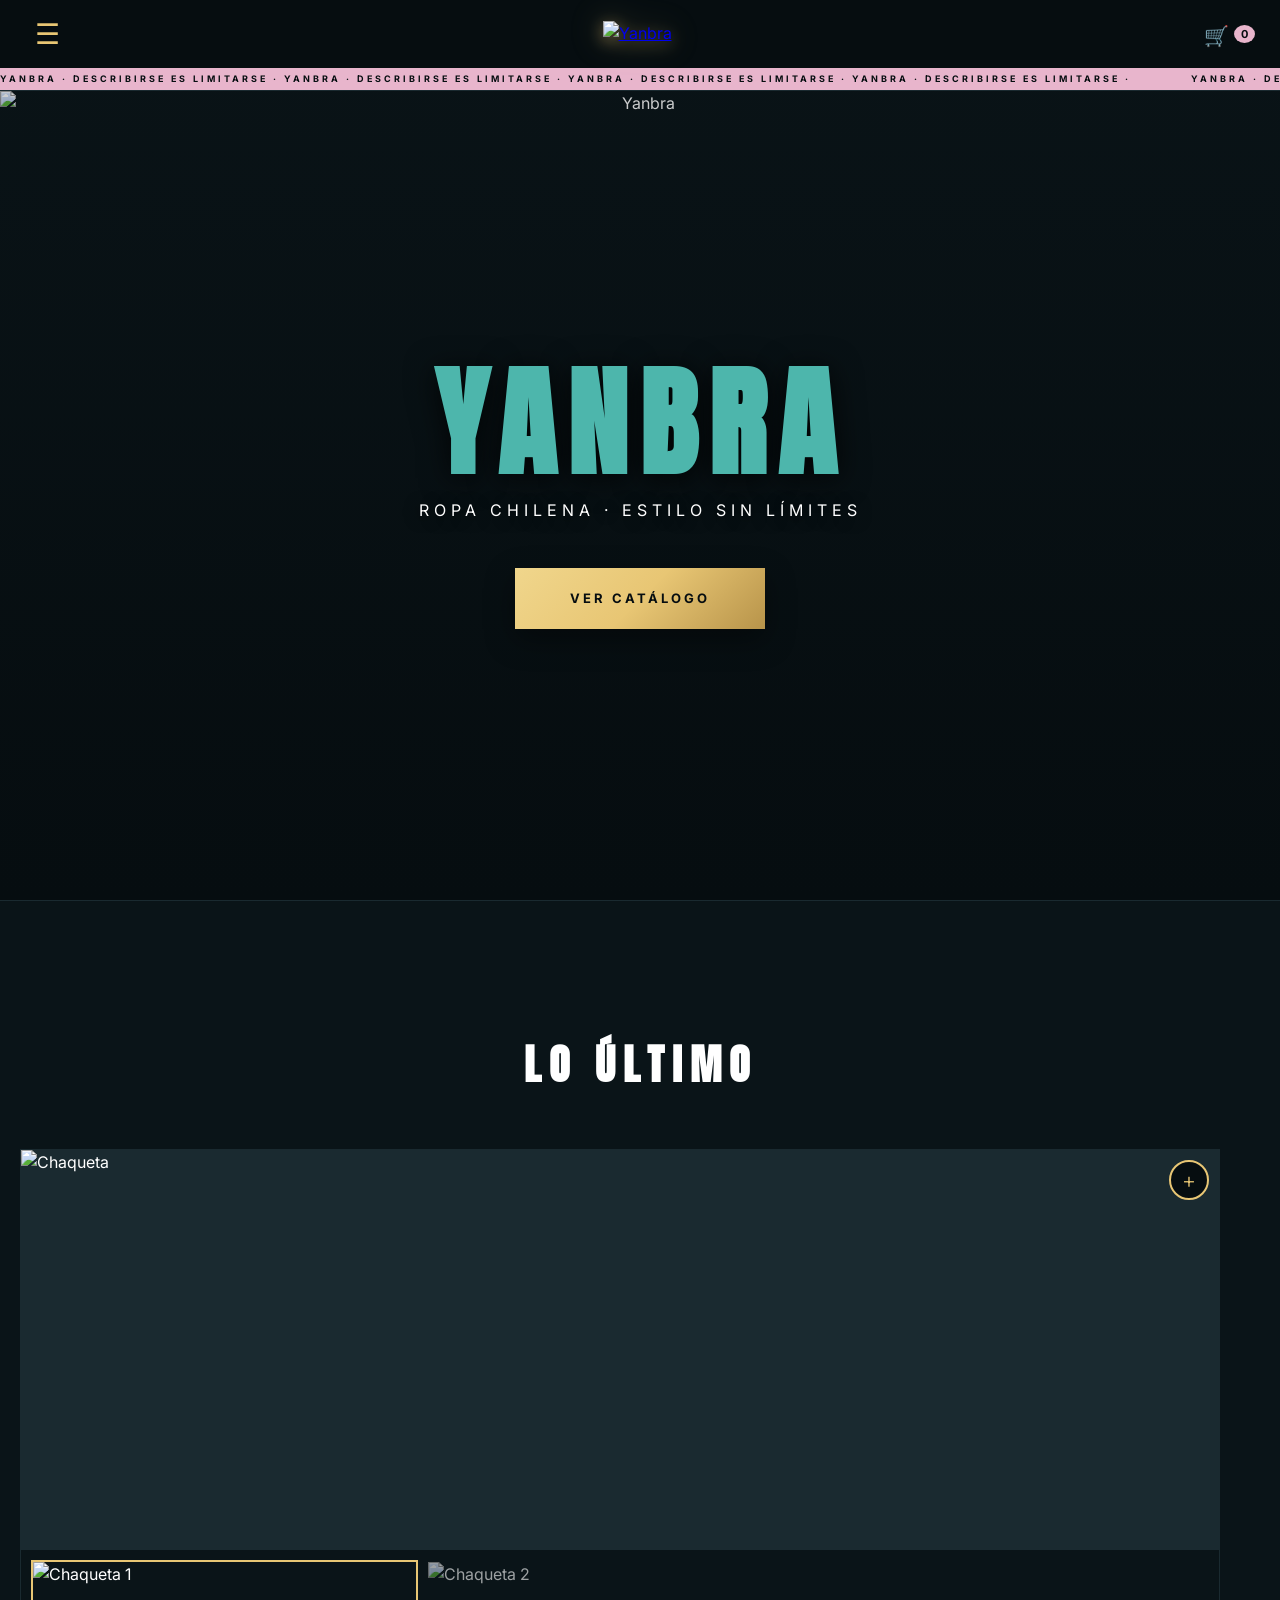
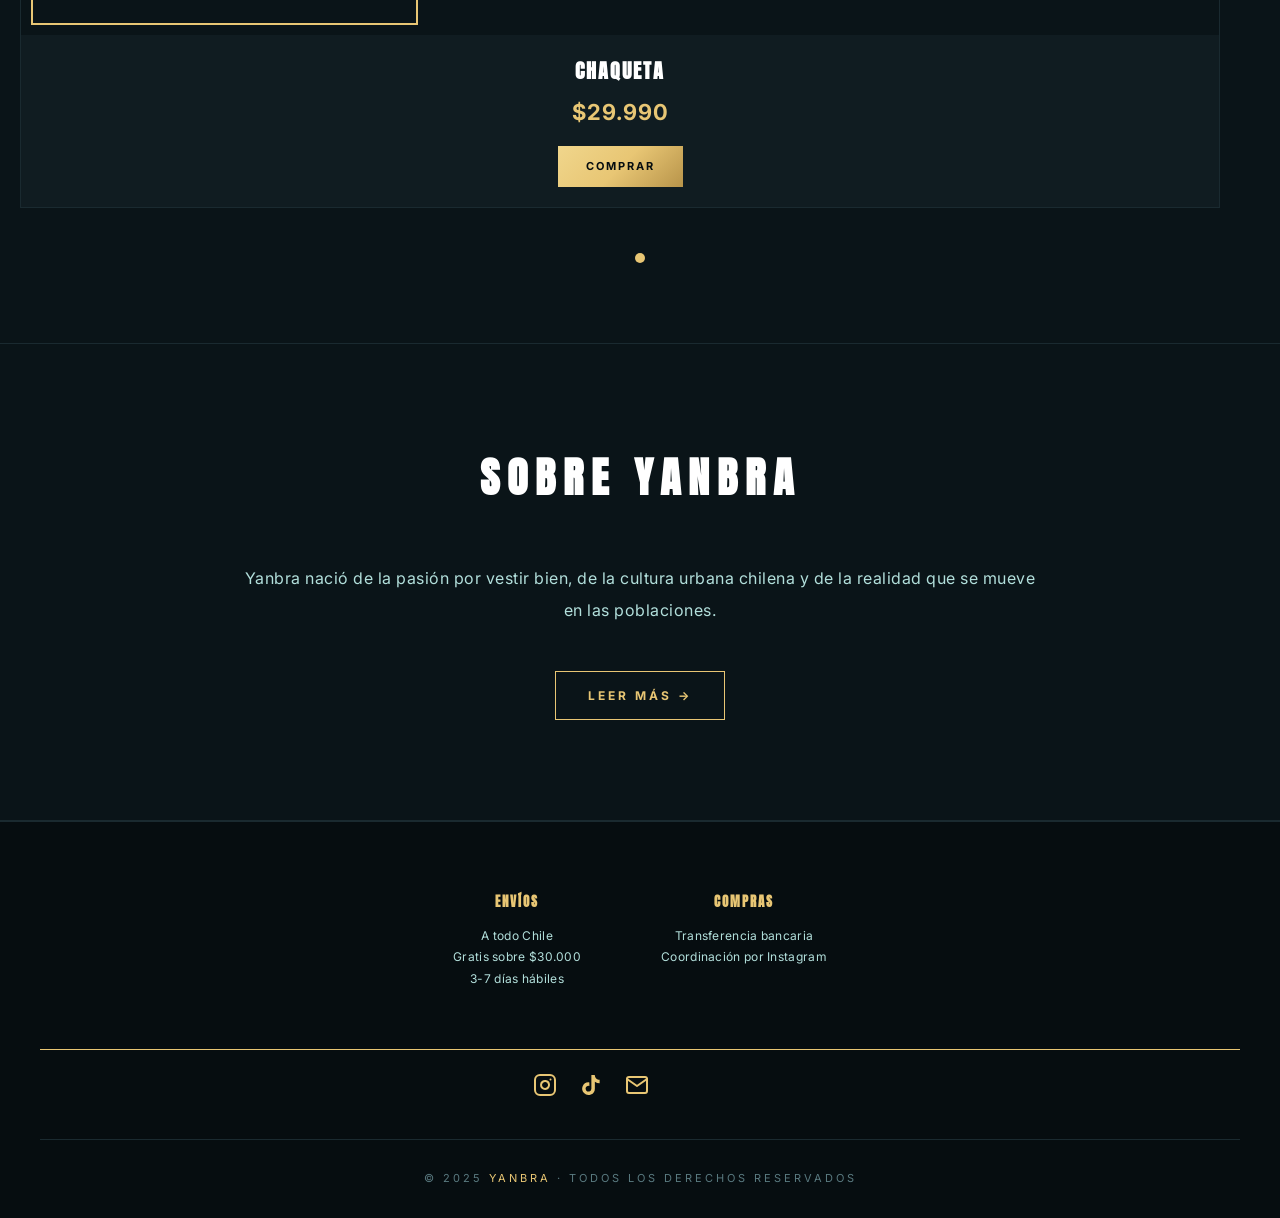
==== commit 4a7382e4: "Update logo image class in index.html" ====
--- a/index.html
+++ b/index.html
@@ -66,8 +66,7 @@
     <button class="menu-btn" onclick="abrirMenu()" aria-label="Menú">☰</button>
     <a href="index.html" class="logo-container">
         <div class="logo-3d-wrapper">
-            <img src="https://i.ibb.co/v4tGFywN/IMG-3111.png" alt="Yanbra" class="logo-cara logo-frente">
-            <span class="logo-cara logo-atras">YANBRA</span>
+            <img src="https://i.ibb.co/v4tGFywN/IMG-3111.png" alt="Yanbra" class="logo-3d">
         </div>
     </a>
     <button class="carrito-btn" onclick="abrirCarrito()" aria-label="Carrito">
@@ -174,8 +173,7 @@
         
         <div class="barra-logo logo-container" onclick="volverArriba()">
             <div class="logo-3d-wrapper">
-                <img src="https://i.ibb.co/v4tGFywN/IMG-3111.png" alt="Yanbra" class="logo-cara logo-frente">
-                <span class="logo-cara logo-atras">YANBRA</span>
+                <img src="https://i.ibb.co/v4tGFywN/IMG-3111.png" alt="Yanbra" class="logo-3d">
             </div>
         </div>
         
--- a/Style.css
+++ b/Style.css
@@ -1,4 +1,4 @@
-@import url('https://fonts.googleapis.com/css2?family=Anton&family=Cinzel:wght@400;600;700&family=Inter:wght@300;400;600;700&display=swap');
+@import url('https://fonts.googleapis.com/css2?family=Anton&family=Inter:wght@300;400;600;700&display=swap');
 
 * {
     margin: 0;
@@ -58,7 +58,7 @@
     border-bottom: none;
 }
 
-/* LOGO 3D CON GIRO + CAMBIO A TEXTO */
+/* LOGO 3D CON GIRO Y SOMBRA */
 .logo-container {
     perspective: 1000px;
     display: inline-flex;
@@ -72,44 +72,15 @@
     justify-content: center;
     transform-style: preserve-3d;
     animation: girarLogo3D 10s linear infinite;
-    position: relative;
-    height: 90px;
-    min-width: 130px;
-}
-
-.logo-cara {
-    position: absolute;
-    top: 50%;
-    left: 50%;
-    transform: translate(-50%, -50%);
-    backface-visibility: hidden;
-    -webkit-backface-visibility: hidden;
-    display: flex;
-    align-items: center;
-    justify-content: center;
-}
-
-/* Cara frontal: la imagen del logo */
-.logo-frente {
+}
+
+.logo-3d {
+    width: auto;
     max-height: 90px;
-    width: auto;
+    display: block;
+    transform-style: preserve-3d;
     filter: drop-shadow(0 4px 8px rgba(232, 198, 116, 0.45))
             drop-shadow(0 0 15px rgba(232, 198, 116, 0.25));
-    opacity: 1;
-}
-
-/* Cara trasera: el texto YANBRA en Cinzel */
-.logo-atras {
-    font-family: 'Cinzel', serif;
-    font-size: 32px;
-    font-weight: 600;
-    letter-spacing: 6px;
-    color: #4db6ac;
-    text-transform: uppercase;
-    opacity: 0;
-    white-space: nowrap;
-    filter: drop-shadow(0 0 10px rgba(77, 182, 172, 0.5));
-    line-height: 1;
 }
 
 @keyframes girarLogo3D {
@@ -121,30 +92,7 @@
     }
 }
 
-/* Alternar cara visible según el ángulo del giro */
-@keyframes mostrarFrente {
-    0%, 42% { opacity: 1; }
-    48%, 92% { opacity: 0; }
-    100% { opacity: 1; }
-}
-
-@keyframes mostrarAtras {
-    0%, 42% { opacity: 0; }
-    48%, 92% { opacity: 1; }
-    100% { opacity: 0; }
-}
-
-.logo-frente {
-    animation: mostrarFrente 10s linear infinite;
-}
-
-.logo-atras {
-    animation: mostrarAtras 10s linear infinite;
-}
-
-.logo-container:hover .logo-3d-wrapper,
-.logo-container:hover .logo-frente,
-.logo-container:hover .logo-atras {
+.logo-container:hover .logo-3d-wrapper {
     animation-play-state: paused;
 }
 
@@ -1208,16 +1156,8 @@
     header {
         padding: 10px 15px;
     }
-    .logo-3d-wrapper {
-        height: 60px;
-        min-width: 90px;
-    }
-    .logo-frente {
+    .logo-3d {
         max-height: 60px;
-    }
-    .logo-atras {
-        font-size: 22px;
-        letter-spacing: 4px;
     }
     .menu-btn {
         font-size: 26px;
